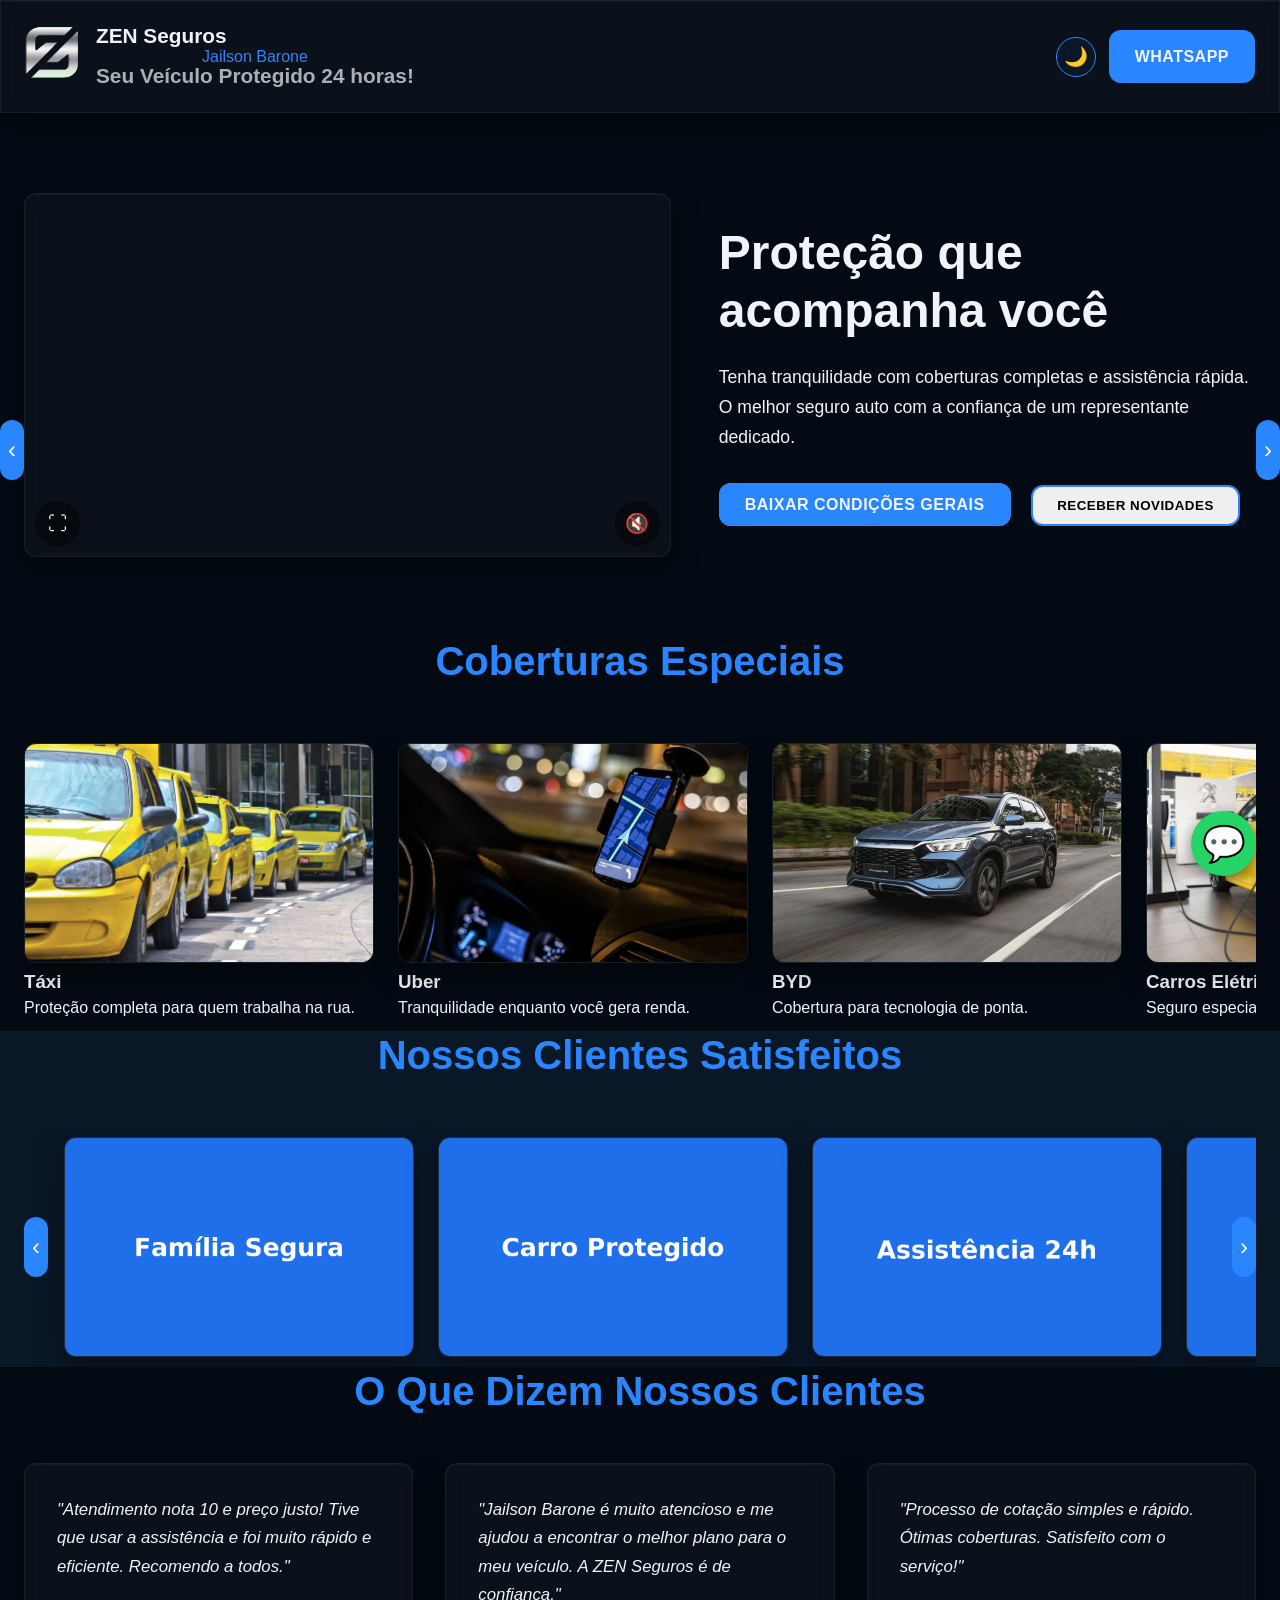
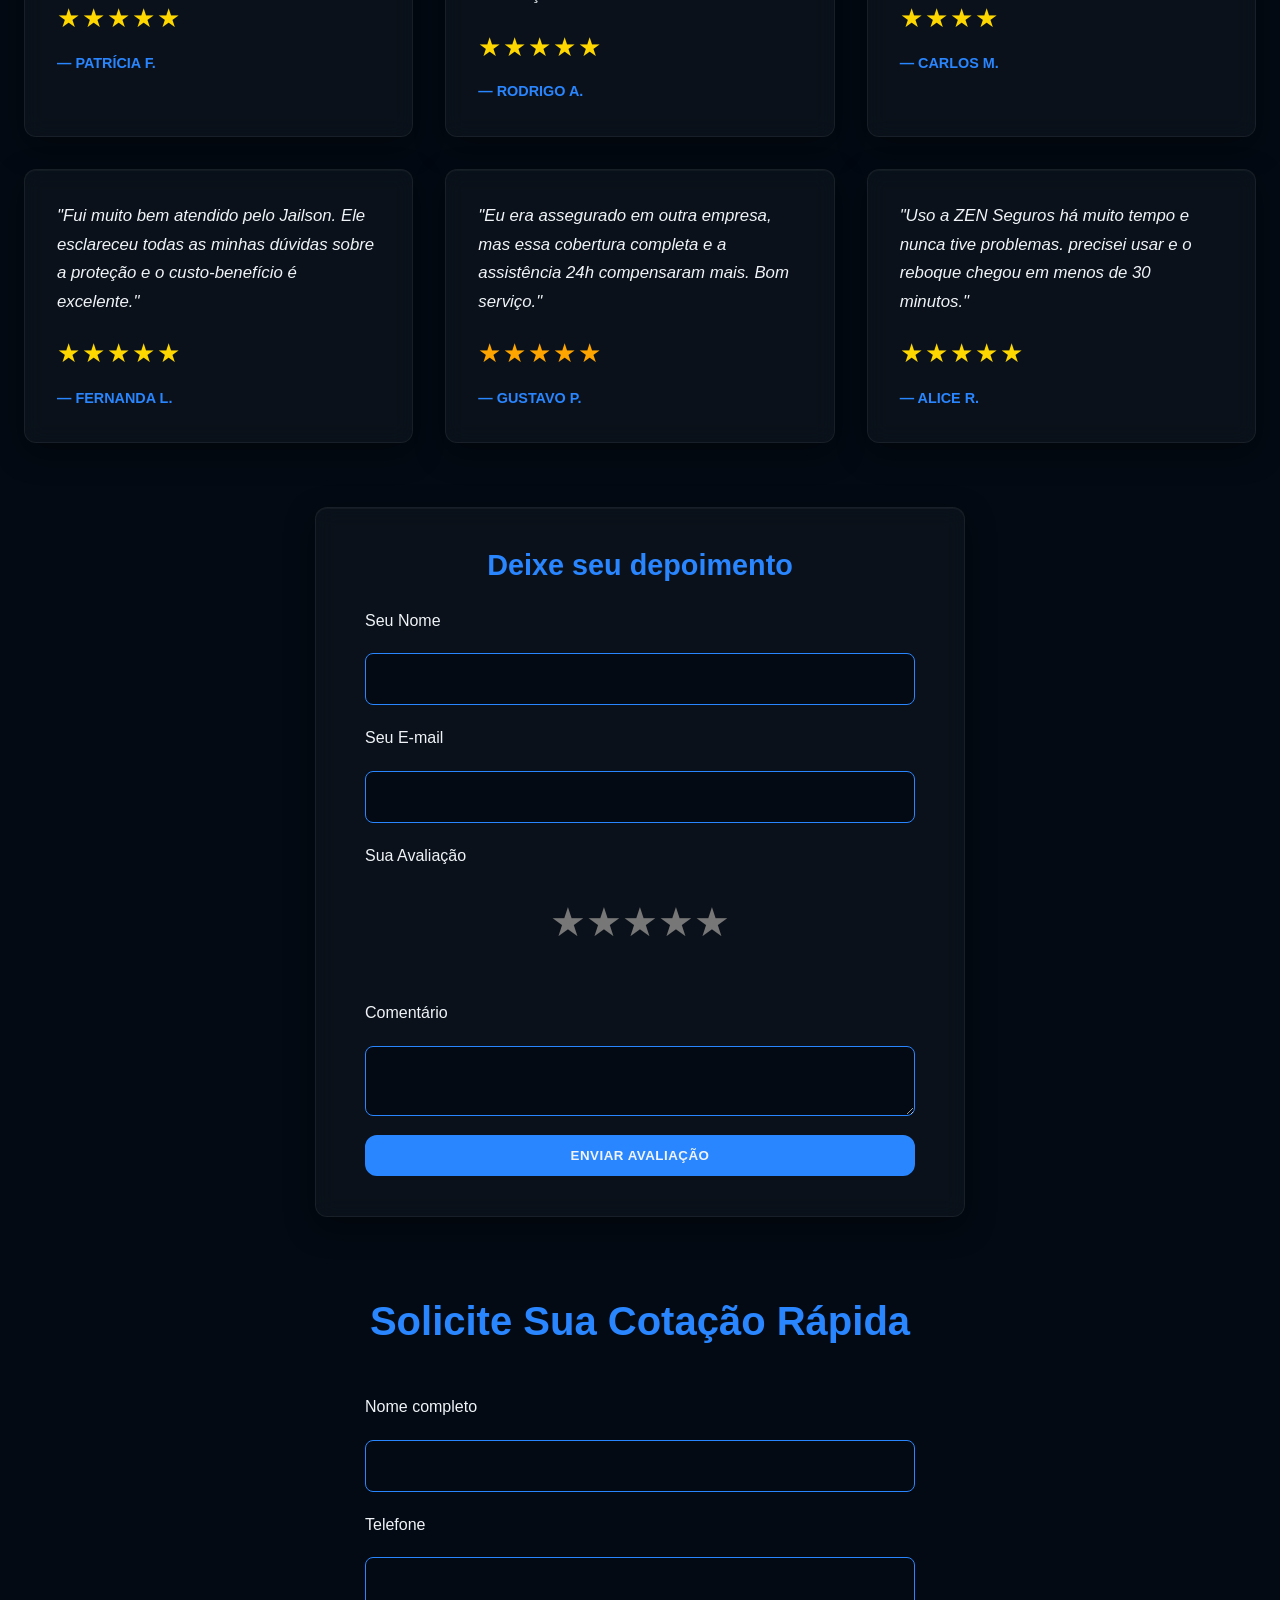
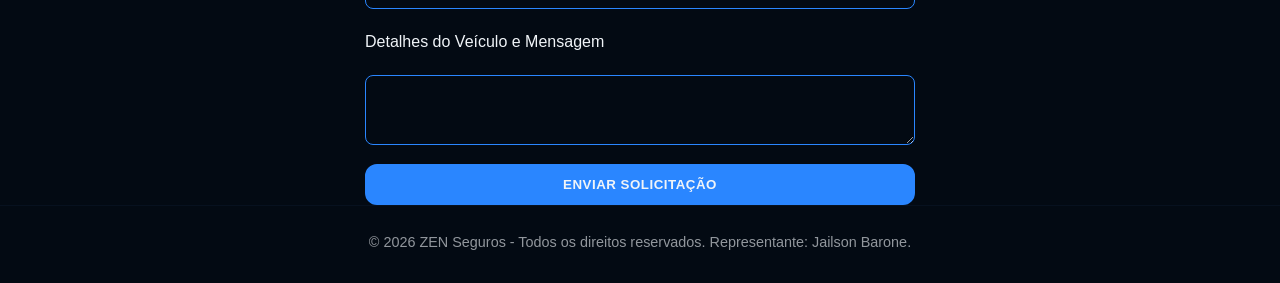
==== index.html @ e63e9a2f "Add files via upload" ====
<!DOCTYPE html>
<html lang="pt-BR" data-theme="dark">
<head>
    <meta charset="UTF-8" />
    <meta name="viewport" content="width=device-width, initial-scale=1.0" />
    <title>ZEN Seguros • Jailson Barone | Proteção Automotiva Total</title>
    <meta name="description" content="Seguro automotivo completo com assistência 24h. Solicite sua cotação com Jailson Barone, seu Representante Autorizado ZEN Seguros.">

    <meta property="og:title" content="ZEN Seguros - Proteção Automotiva Total">
    <meta property="og:description" content="Seguro auto com assistência 24h e cobertura completa. Cotação Rápida!">
    <meta property="og:image" content="img/logo.png">
    <meta property="og:type" content="website">

    <style>
        /* ====================================
           Variáveis e Reset 
        ==================================== */
        :root {
            --dark-bg: #030a13; 
            --dark-surface: #0a1727;
            --light-text: #f0f4f8; 
            --dark-text: #1a1a1a;
            --accent-1: #2a86ff; 
            --accent-2: #216be5;
            --shadow-color: rgba(0, 0, 0, 0.4);
            --radius: 12px; 
            --gap-size: 1.5rem; 
        }

        [data-theme="dark"] {
            --bg-color: var(--dark-bg);
            --surface-color: var(--dark-surface);
            --text-color: var(--light-text);
            --shadow: 0 8px 25px var(--shadow-color);
        }

        [data-theme="light"] {
            --bg-color: #f0f4f8;
            --surface-color: #ffffff;
            --text-color: var(--dark-text);
            --shadow: 0 8px 25px rgba(0, 0, 0, 0.1);
        }

        * {
            box-sizing: border-box;
            margin: 0;
            padding: 0;
        }

        body {
            font-family: 'Segoe UI', Tahoma, Geneva, Verdana, sans-serif;
            background-color: var(--bg-color);
            color: var(--text-color);
            transition: background-color 0.4s, color 0.4s;
            line-height: 1.7;
        }

        h1, h2, h3 {
            font-weight: 700;
            line-height: 1.2;
        }
        
        h2 {
            font-size: 2.5rem;
            margin-bottom: 3rem;
            text-align: center;
            color: var(--accent-1);
        }
        
        @media (max-width: 768px) {
            h2 { font-size: 2rem; margin-bottom: 2rem; }
        }

        .muted {
            opacity: 0.7;
            font-size: 0.9rem;
        }

        .wrap {
            max-width: 1280px;
            margin: 0 auto;
            padding: 0 var(--gap-size);
        }

        section {
            padding: 5rem 0;
        }

        .header {
            display: flex;
            justify-content: space-between;
            align-items: center;
            padding: var(--gap-size) var(--gap-size);
            border-bottom: 1px solid var(--dark-surface);
            background-color: var(--bg-color);
            position: sticky;
            top: 0;
            z-index: 100;
        }

        .brand {
            display: flex;
            align-items: center;
            gap: 1rem;
        }

        .logo img {
            height: 55px;
            width: auto;
        }

        .title p {
            font-size: 1.3rem;
            font-weight: 600;
            line-height: 1;
        }

        .title h2 {
            font-size: 1rem;
            margin: 0;
            color: var(--accent-1);
            font-weight: 500;
        }

        .header-actions {
            display: flex;
            align-items: center;
            gap: 0.8rem;
        }
        
        @media (max-width: 650px) {
            .header.is-stack {
                flex-direction: column;
                align-items: flex-start;
                gap: 10px;
                padding-bottom: 10px;
            }
            .header.is-stack .header-actions {
                width: 100%;
                justify-content: flex-end;
            }
        }

        .btn {
            padding: 0.7rem 1.5rem;
            border-radius: var(--radius);
            font-weight: 600;
            text-decoration: none;
            cursor: pointer;
            border: 2px solid var(--accent-1);
            transition: background-color 0.3s, color 0.3s, transform 0.2s;
            text-transform: uppercase;
            letter-spacing: 0.5px;
        }

        .btn-primary {
            background-color: var(--accent-1);
            color: var(--light-text);
            border-color: var(--accent-1);
        }

        .btn-primary:hover {
            background-color: var(--accent-2);
            border-color: var(--accent-2);
            transform: translateY(-2px);
        }
        
        .btn:hover:not(.btn-primary) {
            background-color: var(--surface-color);
            color: var(--accent-1);
        }

        .icon-btn {
            background: var(--surface-color);
            border: 1px solid var(--accent-1);
            border-radius: 50%;
            font-size: 1.2rem;
            cursor: pointer;
            width: 40px;
            height: 40px;
            display: flex;
            align-items: center;
            justify-content: center;
            transition: background-color 0.3s;
        }
        
        .icon-btn:hover {
            background-color: var(--accent-1);
            color: var(--light-text);
        }

        /* ====================================
           Hero Section (Vídeo) 
        ==================================== */
        .hero {
            display: flex;
            gap: 3rem;
            align-items: center;
            padding-top: 5rem;
            padding-bottom: 5rem;
        }

        .hero-video {
            flex: 1.2;
            aspect-ratio: 16 / 9;
            position: relative;
            background-color: #000;
            border-radius: var(--radius);
            overflow: hidden;
            box-shadow: var(--shadow);
            text-indent: -9999px; 
            font-size: 0;
            line-height: 0;
            color: transparent;
        }
        
        .hero-video > * {
            text-indent: 0;
            font-size: initial;
            line-height: initial;
            color: var(--text-color); 
        }

        .hero-video iframe {
            width: 100%;
            height: 100%;
            border: none;
            position: absolute;
            top: 0;
            left: 0;
            pointer-events: none; 
        }

        /* Fullscreen Helper */
        :fullscreen iframe, :-webkit-full-screen iframe {
            width: 100vw !important;
            height: 100vh !important;
        }

        #videoSoundToggle, #fullscreenToggle {
            position: absolute;
            bottom: 10px;
            width: 45px;
            height: 45px;
            background: rgba(0, 0, 0, 0.5);
            color: white;
            border: none;
            border-radius: 50%;
            font-size: 1.2rem;
            cursor: pointer;
            z-index: 30;
            display: none;
            align-items: center;
            justify-content: center;
            transition: background-color 0.3s;
            text-indent: 0;
            line-height: 1;
        }

        #videoSoundToggle { right: 10px; }
        #fullscreenToggle { left: 10px; }

        #videoSoundToggle:hover, #fullscreenToggle:hover {
            background: var(--accent-1);
        }

        .hero-text {
            flex: 1;
        }
        
        .hero-text h2 {
            text-align: left;
            font-size: 3rem;
            margin-bottom: 1.5rem;
            color: var(--light-text);
        }

        .hero-text p {
            margin-bottom: 2rem;
            font-size: 1.1rem;
        }

        .hero-text .btn {
            margin-right: 1rem;
        }

        @media (max-width: 992px) {
            .hero { flex-direction: column; text-align: center; }
            .hero-text h2 { text-align: center; font-size: 2.5rem; color: var(--accent-1); }
            .hero-video, .hero-text { flex: none; width: 100%; }
        }

        /* ====================================
           Carousel (Galeria)
        ==================================== */
        .carousel-section {
            background-color: var(--surface-color);
        }

        .carousel {
            position: relative;
            overflow-x: scroll;
            padding: 0 40px; 
            scroll-behavior: smooth;
            -webkit-overflow-scrolling: touch;
        }
        .carousel::-webkit-scrollbar { display: none; }
        .carousel { -ms-overflow-style: none; scrollbar-width: none; }

        .carousel-track {
            display: flex;
            gap: 1.5rem;
            padding: 10px 0;
        }

        .carousel-track img {
            width: 350px;
            height: 220px;
            object-fit: cover;
            border-radius: var(--radius);
            box-shadow: var(--shadow);
            flex-shrink: 0;
        }

        .carousel-btn {
            position: absolute;
            top: 50%;
            transform: translateY(-50%);
            background-color: var(--accent-1);
            color: white;
            border: none;
            padding: 1rem 0.5rem;
            cursor: pointer;
            z-index: 50;
            font-size: 1.5rem;
            border-radius: var(--radius);
            transition: background-color 0.3s;
        }

        .carousel-btn.prev { left: 0; }
        .carousel-btn.next { right: 0; }
        
        @media (max-width: 768px) {
            .carousel-track img { width: 280px; height: 180px; }
            .carousel { padding: 0 10px; }
            .carousel-btn { display: none; }
        }

        /* ====================================
           Reviews Section 
        ==================================== */
        .reviews-section {
            padding-bottom: 5rem;
        }

        .reviews {
            display: grid;
            grid-template-columns: repeat(auto-fit, minmax(320px, 1fr));
            gap: 2rem;
            margin-bottom: 4rem;
        }
        
        @media (max-width: 768px) {
            .reviews { grid-template-columns: 1fr; }
        }

        .review {
            background-color: var(--surface-color);
            padding: 2rem;
            border-radius: var(--radius);
            box-shadow: var(--shadow);
            opacity: 0;
            transform: translateY(30px);
            transition: opacity 0.7s ease, transform 0.7s ease;
            border-left: 5px solid var(--accent-1);
        }
        
        .review.visible {
             opacity: 1;
             transform: translateY(0);
        }

        .review p {
            font-style: italic;
            margin-bottom: 1rem;
            font-size: 1.05rem;
        }

        .stars {
            font-size: 1.6rem;
            color: #ccc;
            letter-spacing: 2px;
            display: inline-block;
        }
        
        .stars[data-rating="5"] { color: gold; }
        .stars[data-rating="4"] { color: gold; }
        .stars[data-rating="3"] { color: orange; }

        .author {
            display: block;
            margin-top: 10px;
            font-weight: 600;
            color: var(--accent-1);
            text-transform: uppercase;
            font-size: 0.9rem;
        }

        .add-review-container {
            max-width: 650px;
            margin: 0 auto;
            background-color: var(--surface-color);
            padding: 2.5rem;
            border-radius: var(--radius);
            box-shadow: var(--shadow);
        }
        
        .add-review-container h3 {
            text-align: center;
            margin-bottom: 1.5rem;
            color: var(--accent-1);
            font-size: 1.8rem;
        }

        .star-rating {
            display: flex;
            flex-direction: row-reverse;
            justify-content: center;
            margin-bottom: 1.5rem;
        }
        
        .star-rating input { display: none; }
        
        .star-rating label {
            font-size: 2.5rem;
            color: #777;
            cursor: pointer;
            transition: color 0.3s, transform 0.2s;
        }
        
        .star-rating label:hover,
        .star-rating label:hover ~ label,
        .star-rating input:checked ~ label {
            color: gold;
            transform: scale(1.1);
        }

        /* ====================================
           Forms e Contato 
        ==================================== */
        .contact-form {
            display: flex;
            flex-direction: column;
            gap: 1.2rem;
            max-width: 550px;
            margin: 0 auto;
        }

        .contact-form input,
        .contact-form textarea {
            padding: 15px;
            border: 1px solid var(--accent-1);
            border-radius: 8px;
            background-color: var(--bg-color);
            color: var(--text-color);
            font-size: 1.05rem;
        }

        /* ====================================
           Modal (Cadastro)
        ==================================== */
        .modal {
            position: fixed;
            top: 0;
            left: 0;
            width: 100%;
            height: 100%; 
            background-color: rgba(0, 0, 0, 0.9);
            display: flex;
            justify-content: center;
            align-items: center;
            z-index: 1000;
            opacity: 0;
            visibility: hidden;
            transition: opacity 0.4s ease, visibility 0.4s;
            overflow-y: auto; 
            padding: 20px 0;
        }

        .modal.is-open {
            opacity: 1;
            visibility: visible;
        }

        .modal-content {
            background-color: var(--surface-color);
            padding: 3rem;
            border-radius: var(--radius);
            max-width: 500px;
            width: 90%;
            box-shadow: var(--shadow);
            transform: scale(0.95);
            max-height: calc(100vh - 40px); 
            overflow-y: auto;
        }

        .fab-whats {
            position: fixed;
            bottom: 1.5rem;
            right: 1.5rem;
            background-color: #25d366;
            color: white;
            width: 65px;
            height: 65px;
            border-radius: 50%;
            display: flex;
            align-items: center;
            justify-content: center;
            font-size: 2.2rem;
            text-decoration: none;
            box-shadow: 0 4px 15px rgba(0, 0, 0, 0.5);
            z-index: 90;
            transition: transform 0.3s;
        }

        .footer {
            text-align: center;
            padding: 1.5rem var(--gap-size);
            border-top: 1px solid var(--dark-surface);
            font-size: 0.9rem;
            opacity: 0.6;
        }

        /* ===============================
           EFEITOS VISUAIS
        ================================ */
        .header, .review, .add-review-container, .modal-content, .carousel-track img, .hero-video {
            background: rgba(255, 255, 255, 0.03);
            backdrop-filter: blur(10px);
            -webkit-backdrop-filter: blur(10px);
            border: 1px solid rgba(255, 255, 255, 0.06);
            box-shadow: 0 10px 30px rgba(0,0,0,0.35), inset 0 1px 0 rgba(255,255,255,0.04);
        }

        /* MODAL IMAGEM FULLSCREEN */
        .image-modal {
            display: none;
            position: fixed;
            z-index: 2000;
            inset: 0;
            background: rgba(0,0,0,0.95);
            justify-content: center;
            align-items: center;
        }
        .image-modal.open { display: flex; }
        .image-modal-content { max-width: 95vw; max-height: 95vh; object-fit: contain; border-radius: 12px; }
        .image-modal-close { position: absolute; top: 20px; right: 30px; font-size: 40px; color: white; cursor: pointer; }
    </style>
</head>

<body id="top">

<header class="header wrap" role="banner">
    <div class="brand">
        <a href="#top" class="logo" aria-label="ZEN Seguros - Voltar ao início">
            <img src="./img/logo.png" alt="Logo ZEN Seguros">
        </a>
        <div class="title">
            <p class="main-title">ZEN Seguros</p>
            <h2>Jailson Barone</h2>
            <p class="muted">Seu Veículo Protegido 24 horas!</p>
        </div>
    </div>
    <div class="header-actions">
        <button id="themeToggle" class="icon-btn" aria-label="Alternar tema claro/escuro">🌙</button>
        <a id="whatsappTop" class="btn btn-primary" href="https://wa.me/5521997882718?text=Olá, quero uma cotação!" target="_blank">WhatsApp</a>
    </div>
</header>

<section class="hero wrap reveal">
    <div class="hero-video" id="ytLazy"></div>
    <div class="hero-text">
        <h2>Proteção que acompanha você</h2>
        <p>Tenha tranquilidade com coberturas completas e assistência rápida. O melhor seguro auto com a confiança de um representante dedicado.</p>
        <a href="https://drive.google.com/file/d/1C_IjKY_Y2qe64_rMFT16UvTMApRDrvaP/view?usp=drive_link" target="_blank" class="btn btn-primary">Baixar Condições Gerais</a>
        <button id="openRegisterModal" class="btn">Receber Novidades</button>
    </div>
</section>

<section class="wrap">
        <h2 class="reveal">Coberturas Especiais</h2>
        <div class="carousel-container reveal">
            <button class="carousel-btn prev" aria-label="Anterior">‹</button>
            <div class="carousel">
                <div class="carousel-track">
                    <div class="cover-card">
                        <img src="img/cobertura-taxi.png" alt="Táxi">
                        <div class="cover-overlay">
                            <h3>Táxi</h3>
                            <p>Proteção completa para quem trabalha na rua.</p>
                        </div>
                    </div>
                    <div class="cover-card">
                        <img src="img/cobertura-uber.png" alt="Uber">
                        <div class="cover-overlay">
                            <h3>Uber</h3>
                            <p>Tranquilidade enquanto você gera renda.</p>
                        </div>
                    </div>
                    <div class="cover-card">
                        <img src="img/cobertura-byd.png" alt="BYD">
                        <div class="cover-overlay">
                            <h3>BYD</h3>
                            <p>Cobertura para tecnologia de ponta.</p>
                        </div>
                    </div>
                    <div class="cover-card">
                        <img src="img/cobertura-eletrico.png" alt="Elétricos">
                        <div class="cover-overlay">
                            <h3>Carros Elétricos</h3>
                            <p>Seguro especializado para o futuro.</p>
                        </div>
                    </div>
                    <div class="cover-card">
                        <img src="img/cobertura-moto.png" alt="Motos">
                        <div class="cover-overlay">
                            <h3>Motocicletas</h3>
                            <p>Seguro especializado para motos.</p>
                        </div>
                    </div>
                </div>
            </div>
            <button class="carousel-btn next" aria-label="Próximo">›</button>
        </div>
    </section>

<section class="carousel-section wrap reveal">
    <h2>Nossos Clientes Satisfeitos</h2>
    <div class="carousel" role="region" aria-label="Galeria de Veículos Segurados">
        <button class="carousel-btn prev" aria-label="Slide anterior">‹</button>
        <div class="carousel-track">
            <img src="img/gal1.jpg" alt="Carro segurado 1">
            <img src="img/gal2.jpg" alt="Carro segurado 2">
            <img src="img/gal3.jpg" alt="Carro segurado 3">
            <img src="img/gal1.jpg" alt="Carro segurado 4">
            <img src="img/gal2.jpg" alt="Carro segurado 5">
            <img src="img/gal3.jpg" alt="Carro segurado 6">
        </div>
        <button class="carousel-btn next" aria-label="Próximo slide">›</button>
    </div>
</section>

<section class="reviews-section wrap reveal">
    <h2>O Que Dizem Nossos Clientes</h2>
    
    <div id="reviewsContainer" class="reviews">
        <div class="review visible">
            <p>"Atendimento nota 10 e preço justo! Tive que usar a assistência e foi muito rápido e eficiente. Recomendo a todos."</p>
            <div class="stars" data-rating="5">★★★★★</div>
            <span class="author">— Patrícia F.</span>
        </div>
        <div class="review visible">
            <p>"Jailson Barone é muito atencioso e me ajudou a encontrar o melhor plano para o meu veículo. A ZEN Seguros é de confiança."</p>
            <div class="stars" data-rating="5">★★★★★</div>
            <span class="author">— Rodrigo A.</span>
        </div>
        <div class="review visible">
            <p>"Processo de cotação simples e rápido. Ótimas coberturas. Satisfeito com o serviço!"</p>
            <div class="stars" data-rating="4">★★★★</div>
            <span class="author">— Carlos M.</span>
        </div>
        <div class="review visible">
            <p>"Fui muito bem atendido pelo Jailson. Ele esclareceu todas as minhas dúvidas sobre a proteção e o custo-benefício é excelente."</p>
            <div class="stars" data-rating="5">★★★★★</div>
            <span class="author">— Fernanda L.</span>
        </div>
        <div class="review visible">
            <p>"Eu era assegurado em outra empresa, mas essa cobertura completa e a assistência 24h compensaram mais. Bom serviço."</p>
            <div class="stars" data-rating="3">★★★★★</div>
            <span class="author">— Gustavo P.</span>
        </div>
        <div class="review visible">
            <p>"Uso a ZEN Seguros há muito tempo e nunca tive problemas. precisei usar e o reboque chegou em menos de 30 minutos."</p>
            <div class="stars" data-rating="5">★★★★★</div>
            <span class="author">— Alice R.</span>
        </div>
    </div>
    
    <div class="add-review-container reveal">

        <h3>Deixe seu depoimento</h3>
        <form id="addReviewForm" class="contact-form">
            <input type="hidden" id="scriptIdReview" value="https://script.google.com/macros/s/AKfycbw2YtU6gP89HpcZo_rSJnZ42TbkEAOGmQk1ArQZ9jfEIaxPO_OiiE9NMdGNeGoDUvGe/exec">
            <label for="rName">Seu Nome</label>
            <input id="rName" type="text" required>
            <label for="rEmailReview">Seu E-mail</label>
            <input id="rEmailReview" type="email" required>
            <label>Sua Avaliação</label>
            <div class="star-rating">
                <input type="radio" id="star5" name="rating" value="5" required><label for="star5">★</label>
                <input type="radio" id="star4" name="rating" value="4"><label for="star4">★</label>
                <input type="radio" id="star3" name="rating" value="3"><label for="star3">★</label>
                <input type="radio" id="star2" name="rating" value="2"><label for="star2">★</label>
                <input type="radio" id="star1" name="rating" value="1"><label for="star1">★</label>
            </div>
            <label for="rComment">Comentário</label>
            <textarea id="rComment" required></textarea>
            <button type="submit" class="btn btn-primary">Enviar Avaliação</button>
        </form>
    </div>
</section>

<section class="contact-section wrap reveal">
    <h2>Solicite Sua Cotação Rápida</h2>
    <form id="contactForm" class="contact-form">
        <input type="hidden" id="scriptId" value="https://script.google.com/macros/s/AKfycbw2YtU6gP89HpcZo_rSJnZ42TbkEAOGmQk1ArQZ9jfEIaxPO_OiiE9NMdGNeGoDUvGe/exec">
        <label for="cName">Nome completo</label>
        <input id="cName" required>
        <label for="cPhone">Telefone</label>
        <input id="cPhone" type="tel" required>
        <label for="cMsg">Detalhes do Veículo e Mensagem</label>
        <textarea id="cMsg" required></textarea>
        <button class="btn btn-primary">Enviar Solicitação</button>
    </form>
</section>

<a href="https://wa.me/5521997882718?text=Olá, quero uma cotação!" target="_blank" class="fab-whats">💬</a>

<footer class="footer wrap reveal">
    <p>© 2026 ZEN Seguros - Todos os direitos reservados. Representante: Jailson Barone.</p>
</footer>

<div id="registerModal" class="modal">
    <div class="modal-content">
        <h3>Receba Ofertas Exclusivas!</h3>
        <form id="registerForm" class="contact-form">
            <label for="rFName">Nome</label>
            <input id="rFName" required>
            <label for="rEmail">E-mail</label>
            <input id="rEmail" type="email" required>
            <button class="btn btn-primary">Cadastrar</button>
        </form>
    </div>
</div>

<div id="imageModal" class="image-modal">
    <span class="image-modal-close">&times;</span>
    <img class="image-modal-content" id="imageModalImg">
</div>

<script src="script.js" defer></script>
</body>
</html>
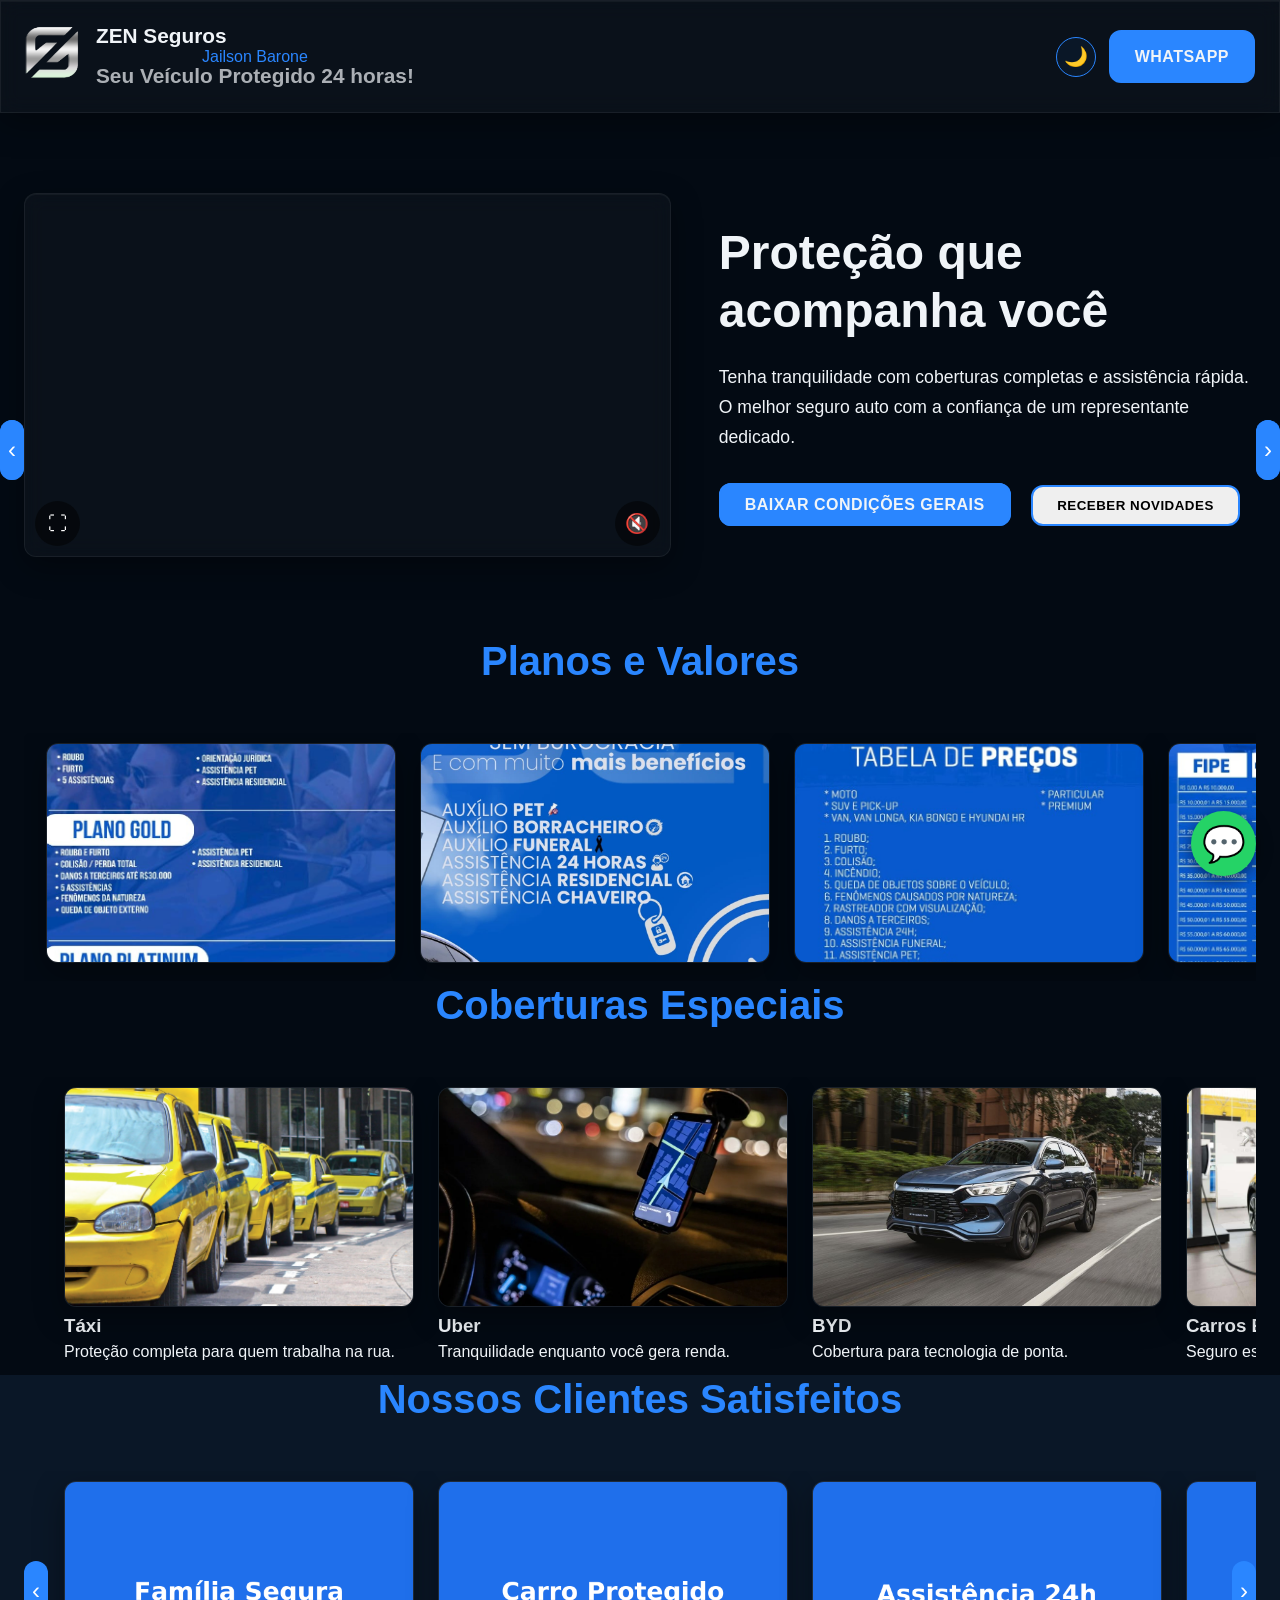
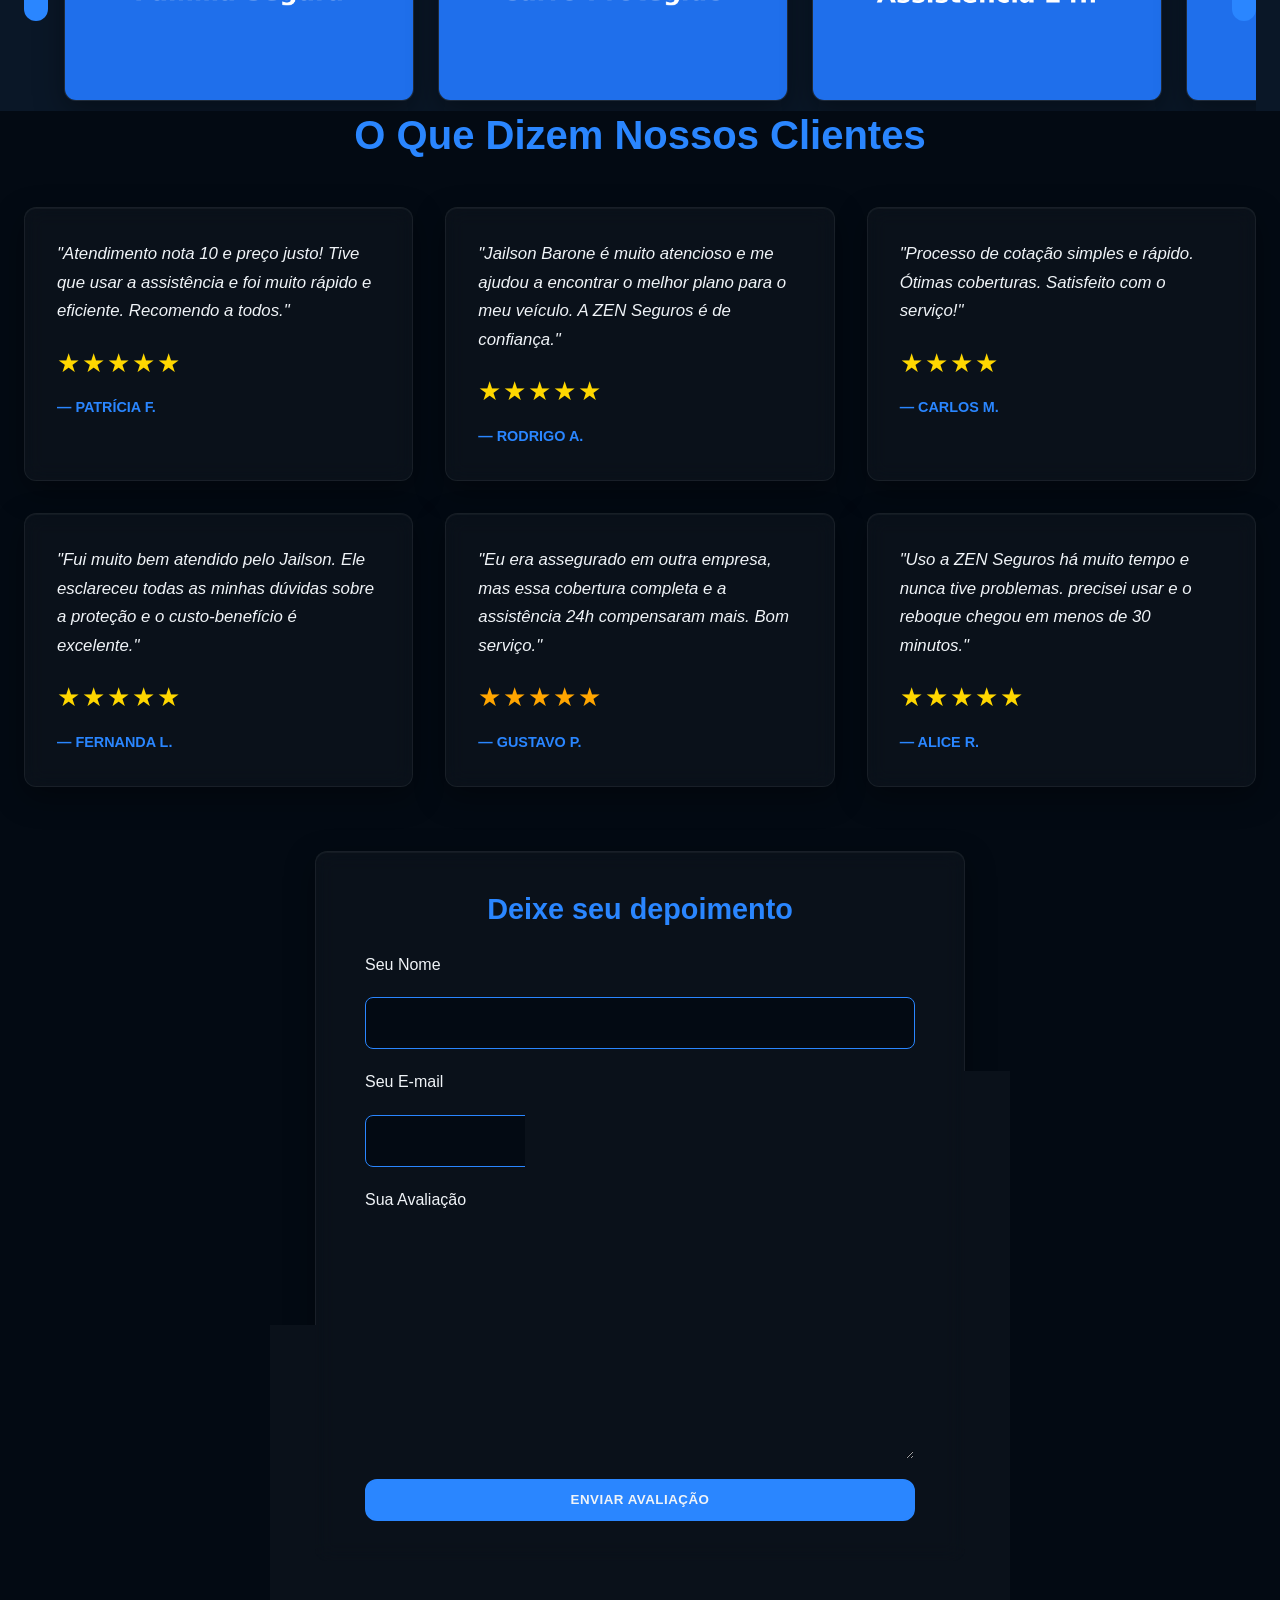
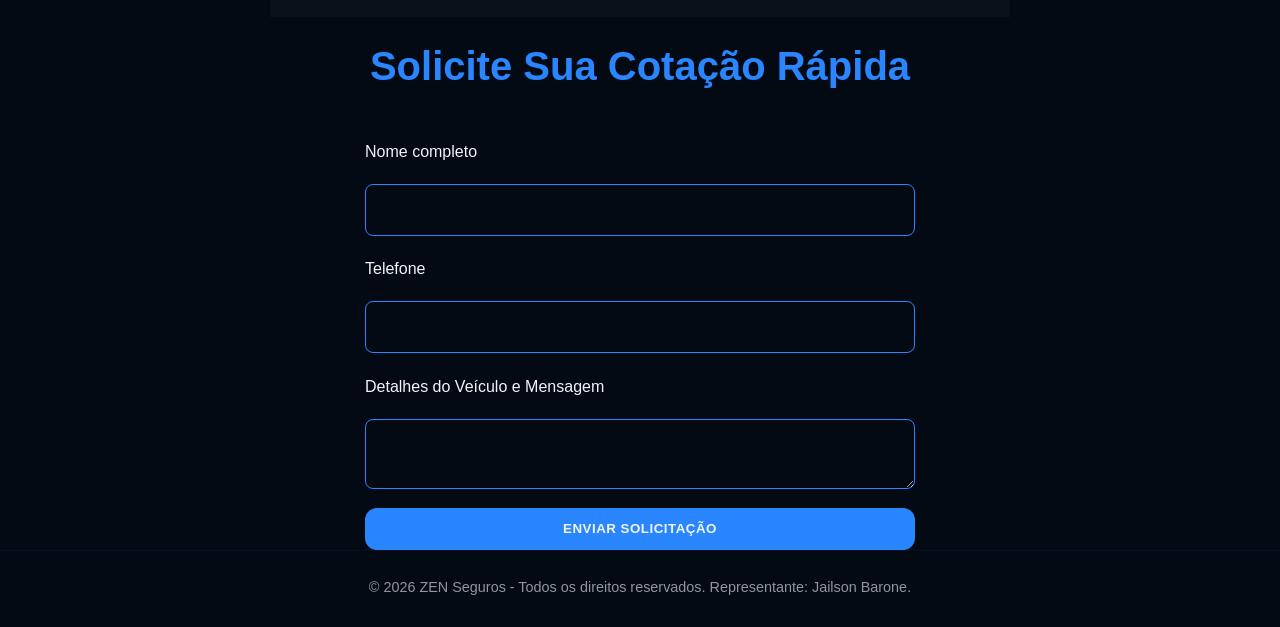
==== commit da4eb951: "Add files via upload" ====
--- a/index.html
+++ b/index.html
@@ -586,6 +586,58 @@
         <button id="openRegisterModal" class="btn">Receber Novidades</button>
     </div>
 </section>
+
+<section class="wrap">
+        <h2 class="reveal">Planos e Valores</h2>
+        <div class="carousel-container reveal">
+            <button class="carousel-btn prev" aria-label="Anterior">‹</button>
+            <div class="carousel">
+                <div class="carousel-track">
+                    <div class="cover-card">
+                        <img src="img/aa.jpeg" alt="aa">
+                        <div class="cover-overlay">                           
+                            </div>
+                    </div>
+                    <div class="cover-card">
+                        <img src="img/ab.jpeg" alt="ab">
+                        <div class="cover-overlay">                            
+                        </div>
+                    </div>
+                    <div class="cover-card">
+                        <img src="img/a.jpeg" alt="a">
+                        <div class="cover-overlay">                            
+                        </div>
+                    </div>
+                    <div class="cover-card">
+                        <img src="img/b.jpeg" alt="b">
+                        <div class="cover-overlay">                            
+                        </div>
+                    </div>
+                    <div class="cover-card">
+                        <img src="img/c.jpeg" alt="c">
+                        <div class="cover-overlay">            
+                        </div>
+                         </div>
+                        <div class="cover-card">
+                        <img src="img/d.jpeg" alt="d">
+                        <div class="cover-overlay">            
+                        </div>
+                         </div>
+                        <div class="cover-card">
+                        <img src="img/e.jpeg" alt="e">
+                        <div class="cover-overlay">            
+                        </div>
+                         </div>
+                        <div class="cover-card">
+                        <img src="img/f.jpeg" alt="f">
+                        <div class="cover-overlay">            
+                        </div>
+                    </div>
+                </div>
+            </div>
+            <button class="carousel-btn next" aria-label="Próximo">›</button>
+        </div>
+    </section>
 
 <section class="wrap">
         <h2 class="reveal">Coberturas Especiais</h2>
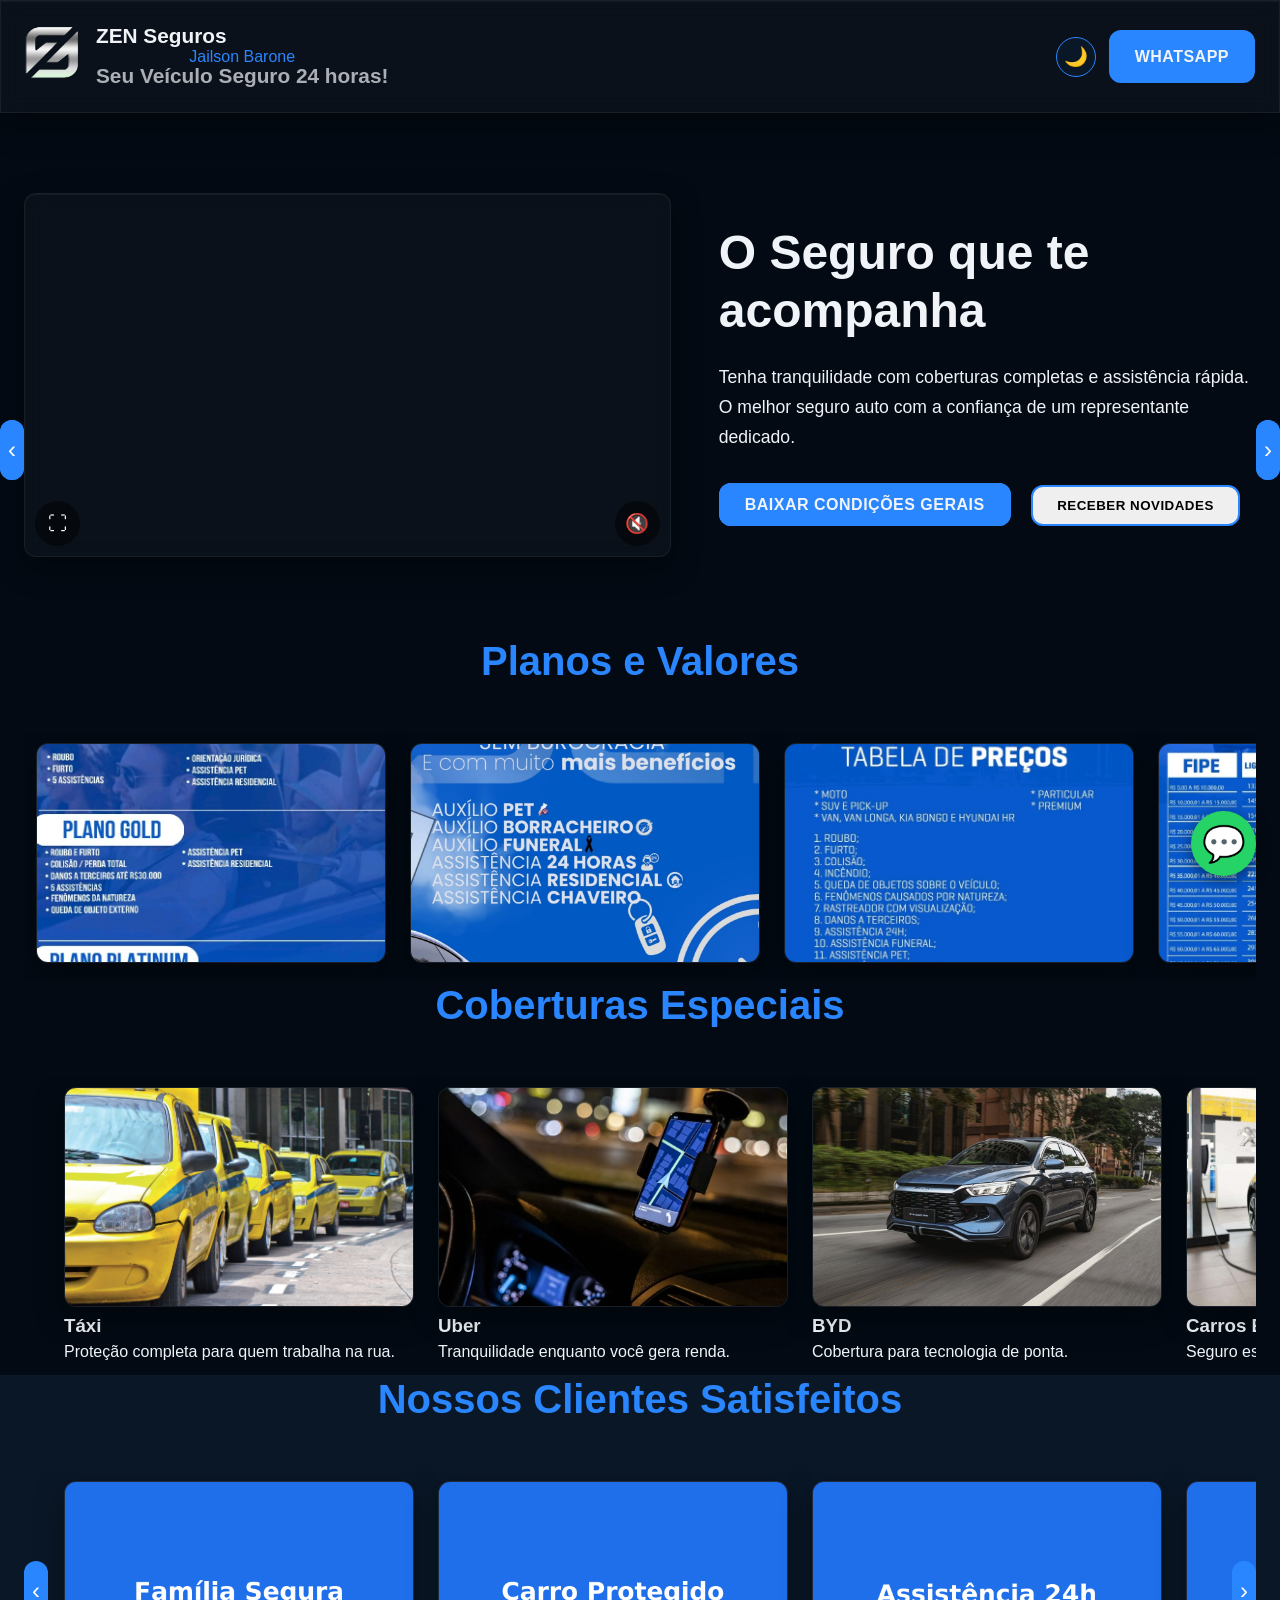
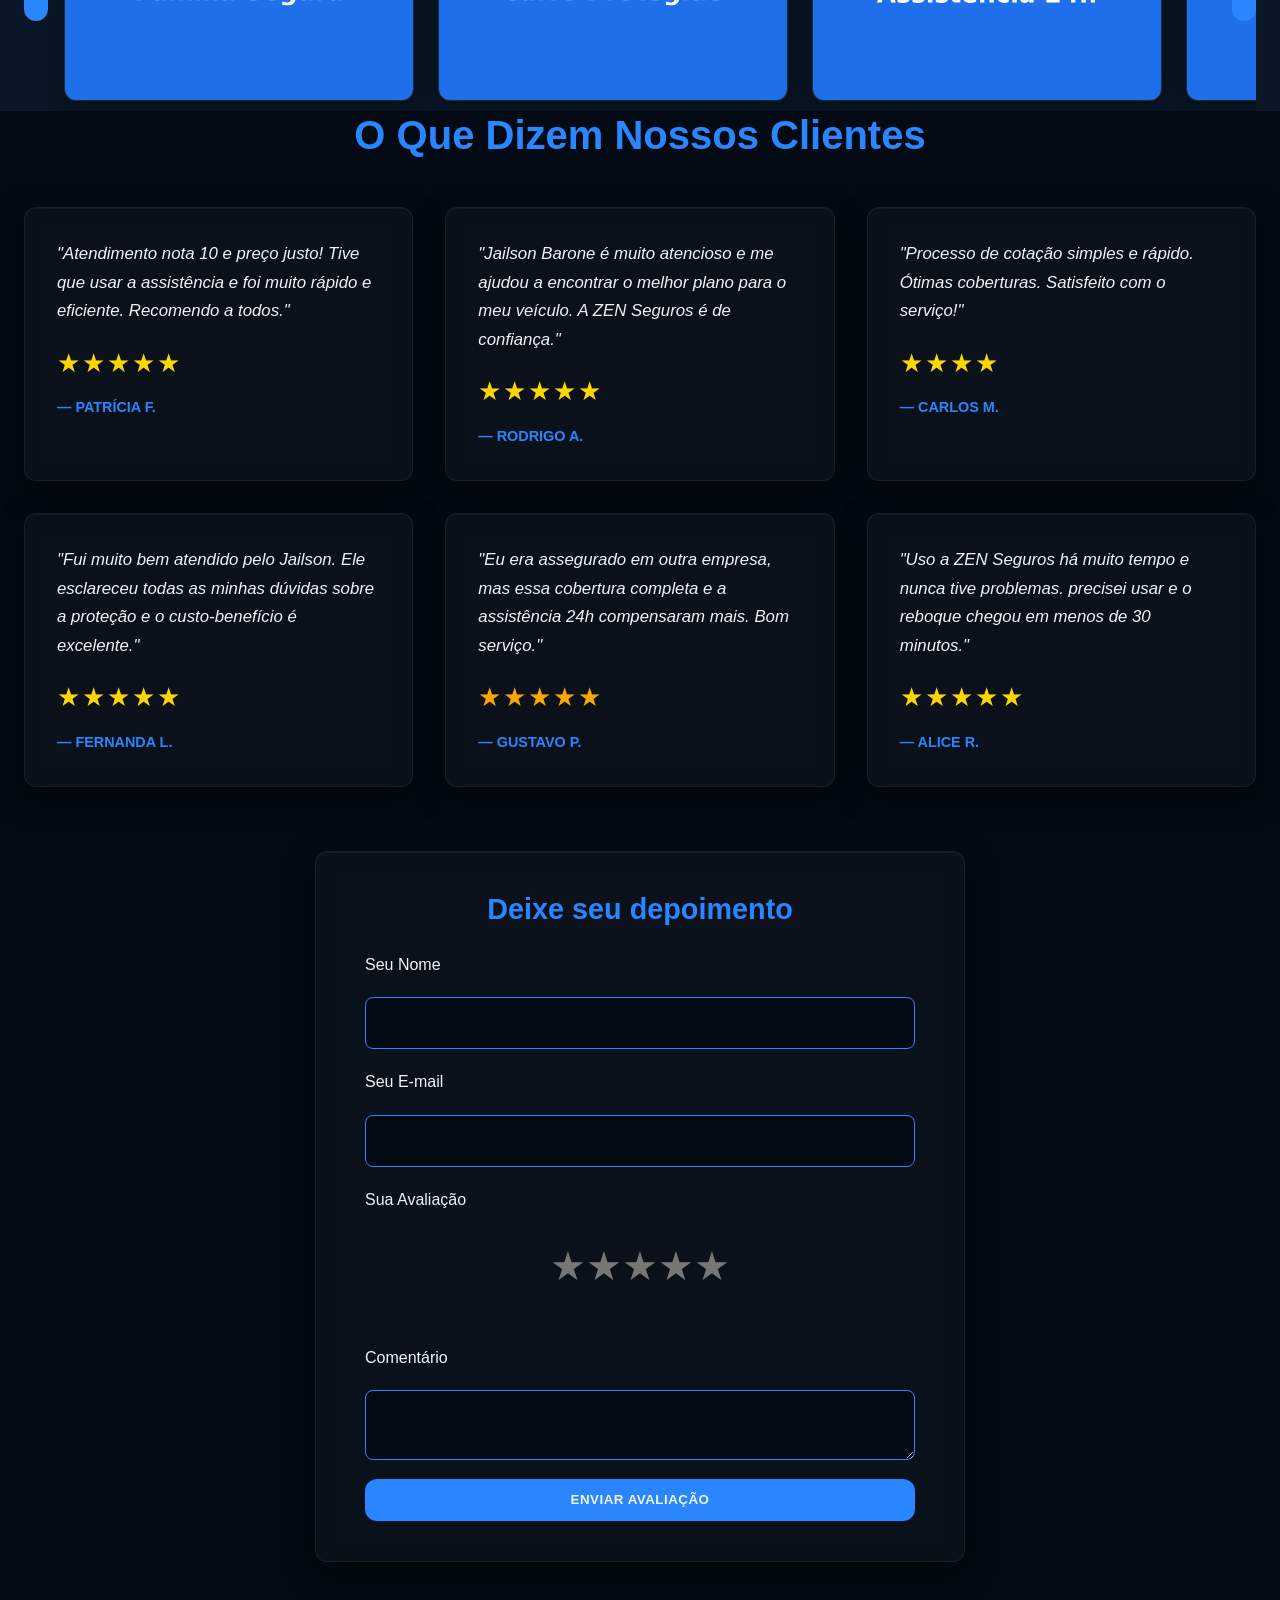
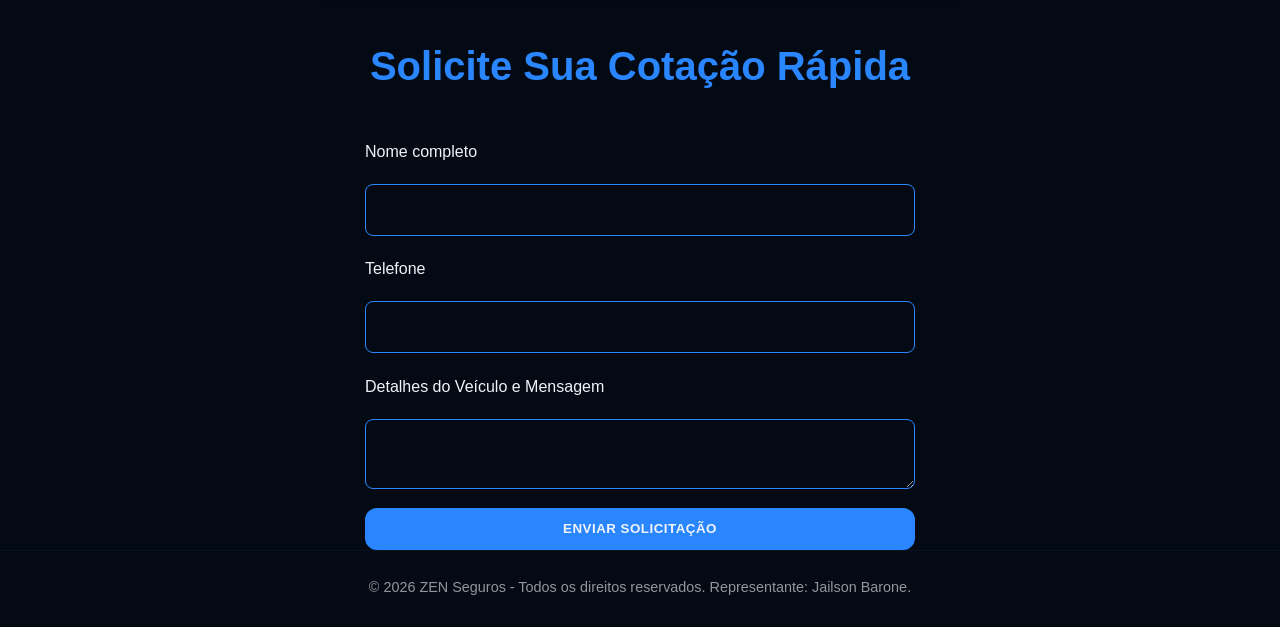
==== commit 2c02bc37: "Update index.html" ====
--- a/index.html
+++ b/index.html
@@ -568,7 +568,7 @@
         <div class="title">
             <p class="main-title">ZEN Seguros</p>
             <h2>Jailson Barone</h2>
-            <p class="muted">Seu Veículo Protegido 24 horas!</p>
+            <p class="muted">Seu Veículo Seguro 24 horas!</p>
         </div>
     </div>
     <div class="header-actions">
@@ -580,7 +580,7 @@
 <section class="hero wrap reveal">
     <div class="hero-video" id="ytLazy"></div>
     <div class="hero-text">
-        <h2>Proteção que acompanha você</h2>
+        <h2>O Seguro que te acompanha</h2>
         <p>Tenha tranquilidade com coberturas completas e assistência rápida. O melhor seguro auto com a confiança de um representante dedicado.</p>
         <a href="https://drive.google.com/file/d/1C_IjKY_Y2qe64_rMFT16UvTMApRDrvaP/view?usp=drive_link" target="_blank" class="btn btn-primary">Baixar Condições Gerais</a>
         <button id="openRegisterModal" class="btn">Receber Novidades</button>
@@ -802,4 +802,4 @@
 
 <script src="script.js" defer></script>
 </body>
-</html>+</html>
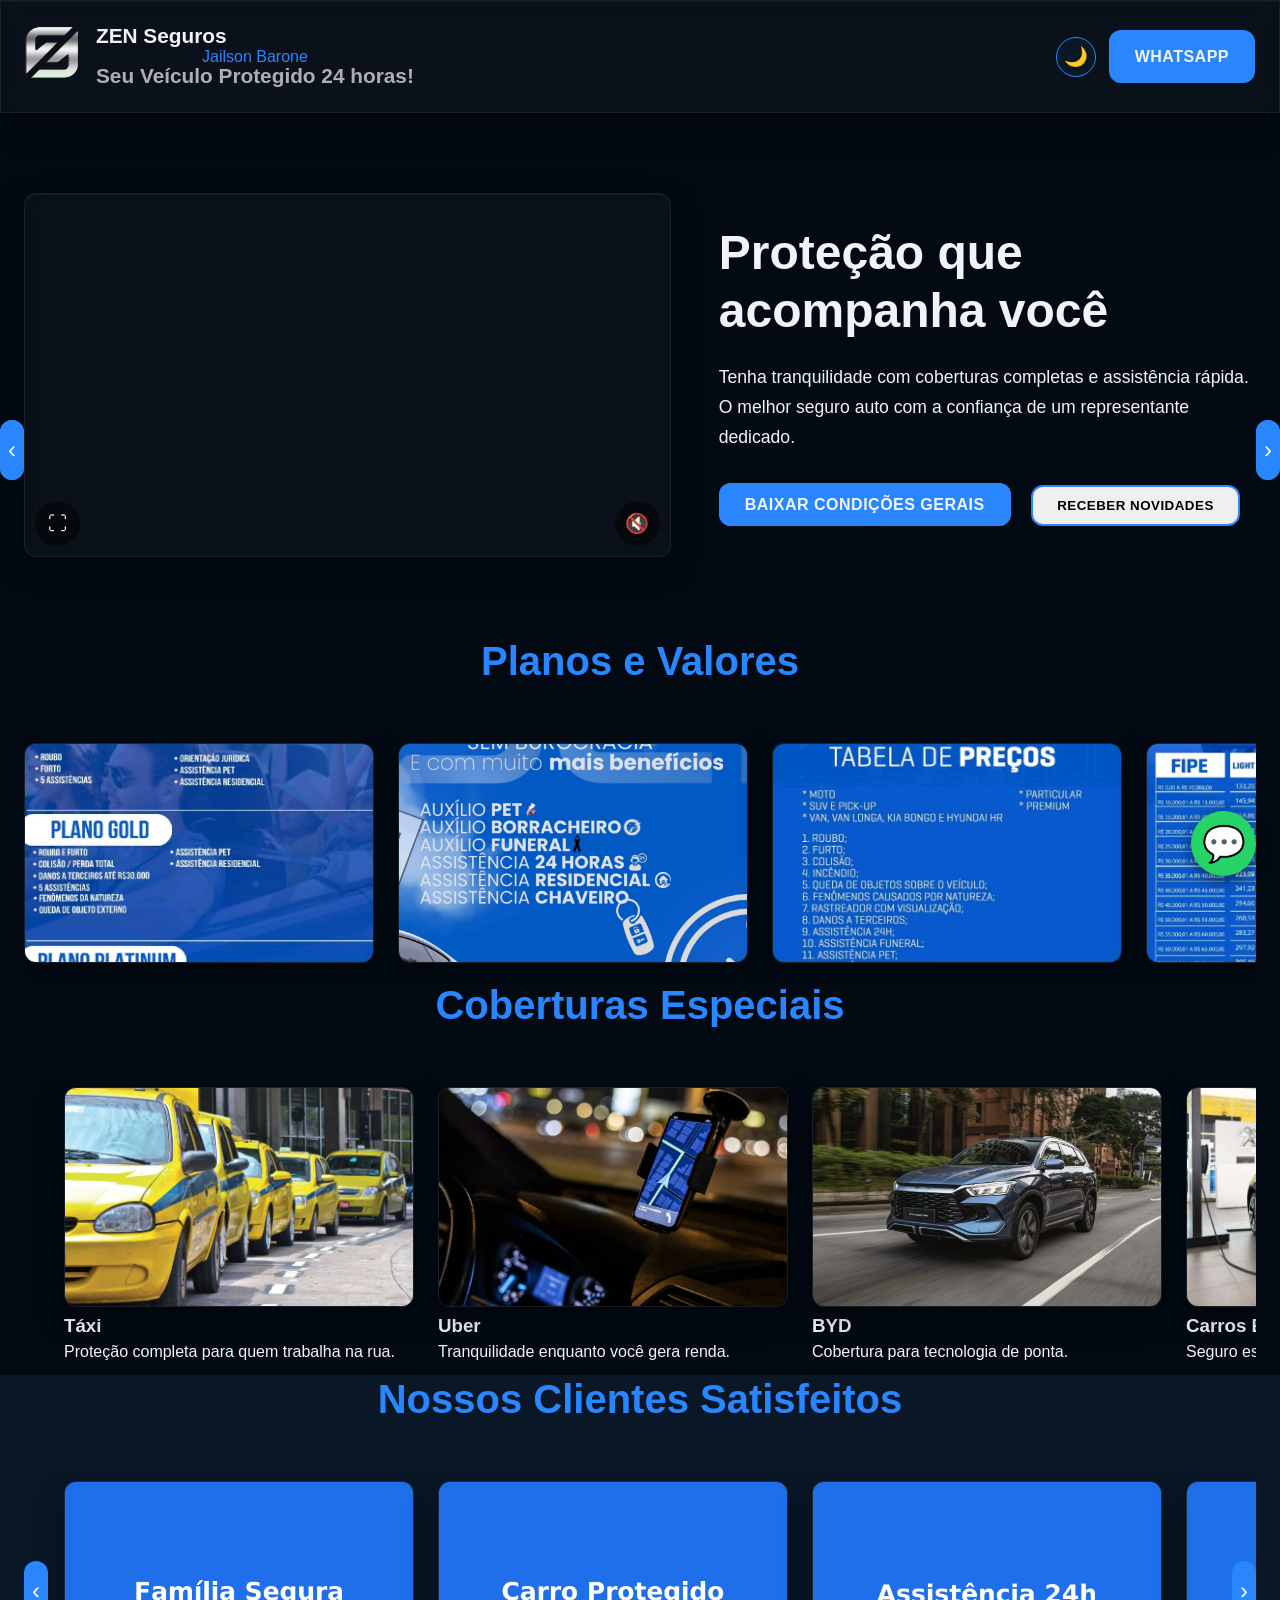
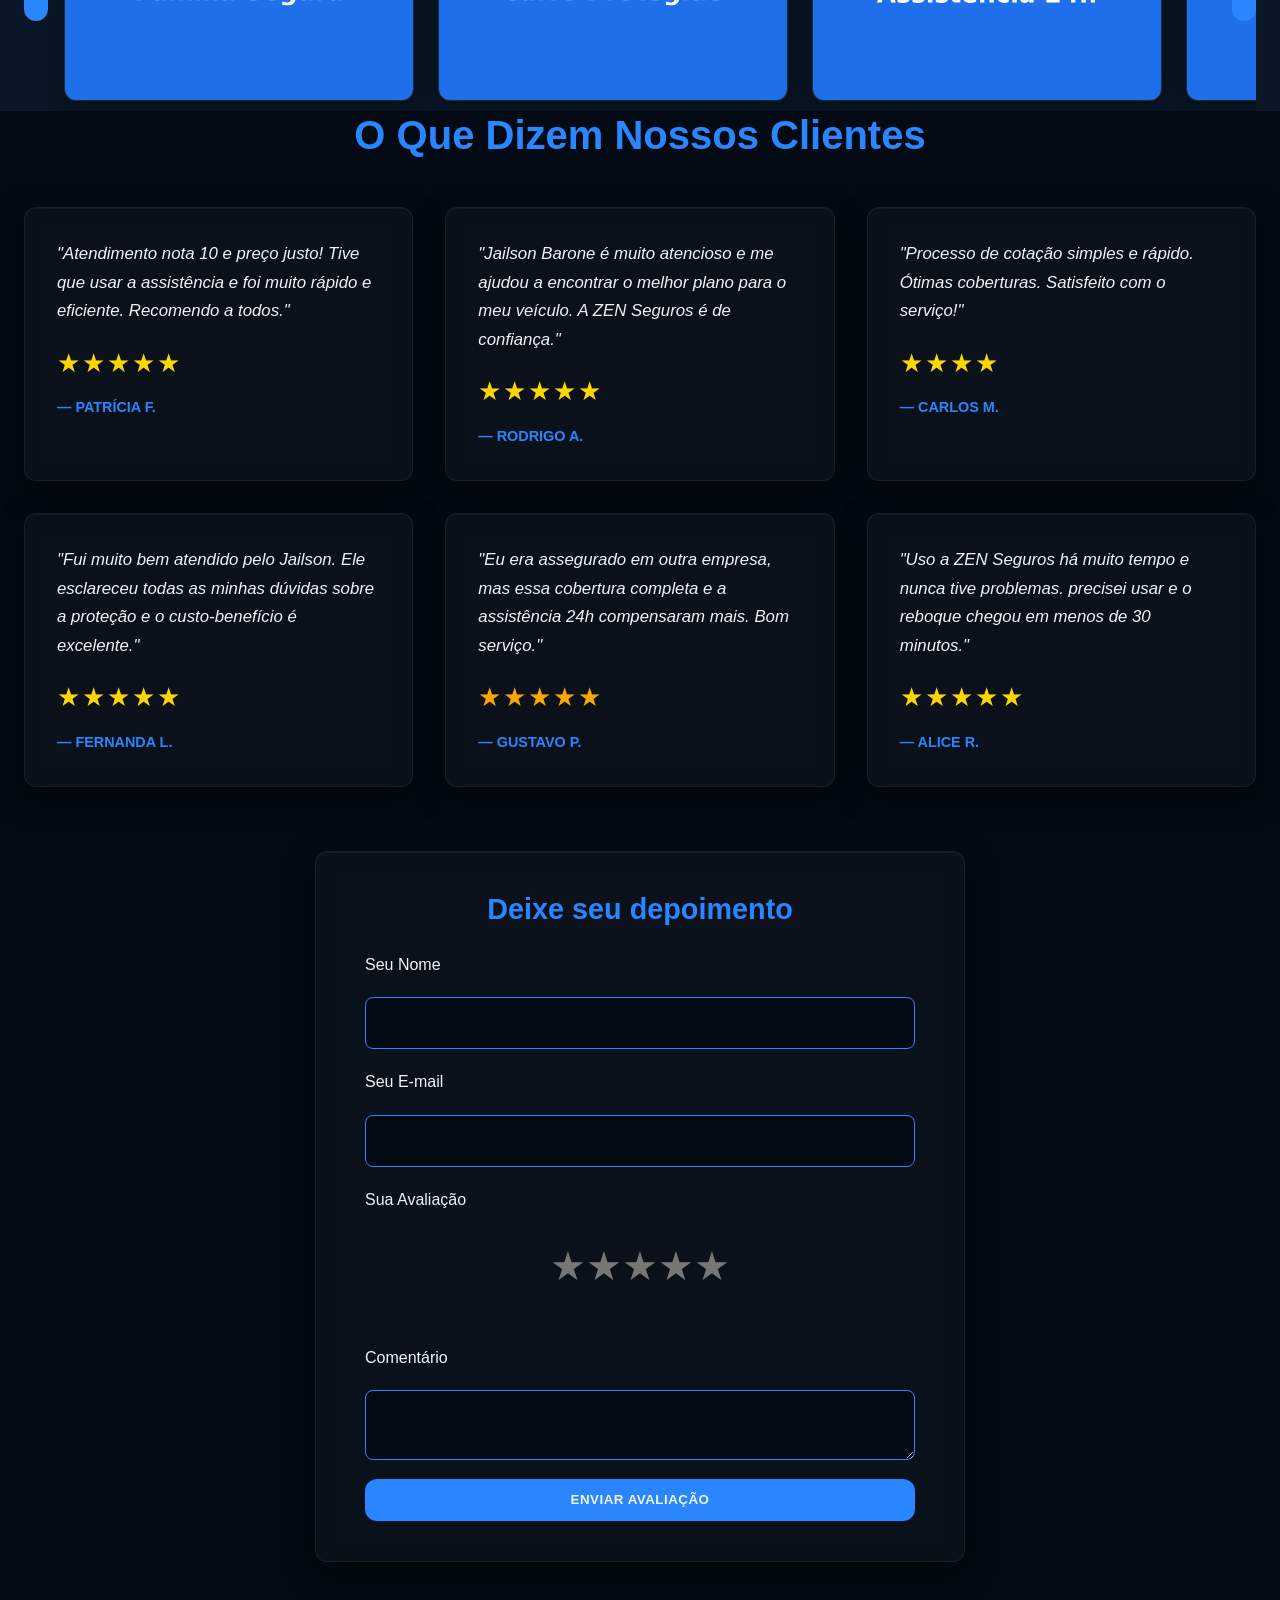
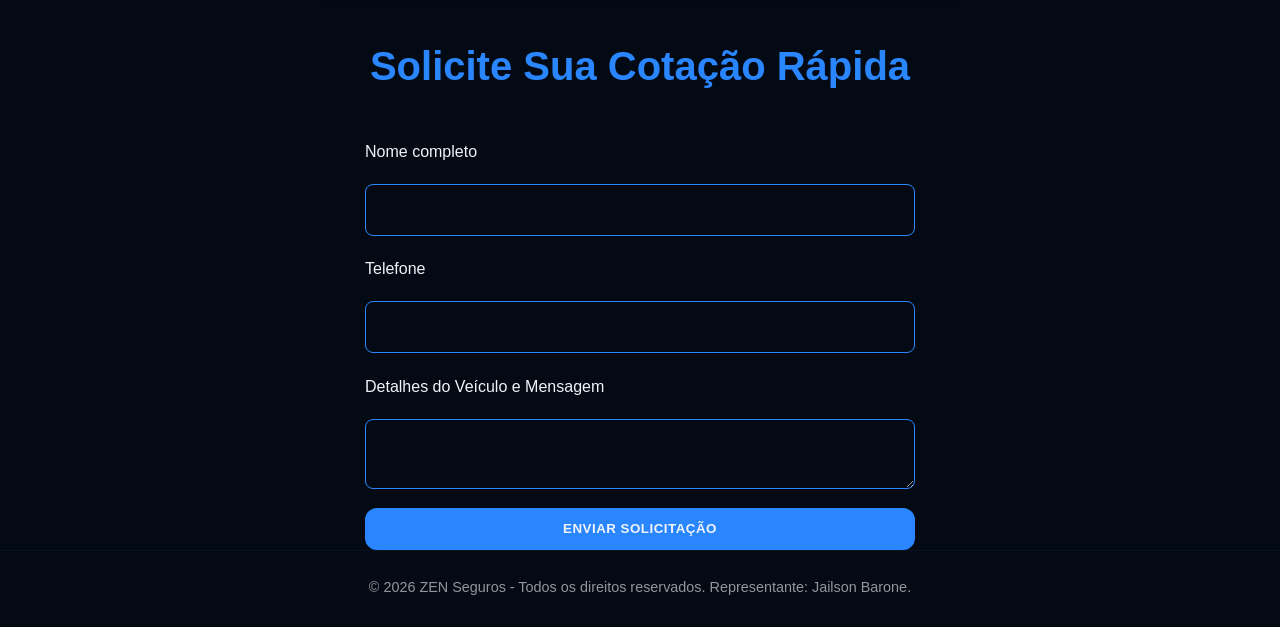
==== commit d6ea720e: "Add files via upload" ====
--- a/index.html
+++ b/index.html
@@ -568,7 +568,7 @@
         <div class="title">
             <p class="main-title">ZEN Seguros</p>
             <h2>Jailson Barone</h2>
-            <p class="muted">Seu Veículo Seguro 24 horas!</p>
+            <p class="muted">Seu Veículo Protegido 24 horas!</p>
         </div>
     </div>
     <div class="header-actions">
@@ -580,7 +580,7 @@
 <section class="hero wrap reveal">
     <div class="hero-video" id="ytLazy"></div>
     <div class="hero-text">
-        <h2>O Seguro que te acompanha</h2>
+        <h2>Proteção que acompanha você</h2>
         <p>Tenha tranquilidade com coberturas completas e assistência rápida. O melhor seguro auto com a confiança de um representante dedicado.</p>
         <a href="https://drive.google.com/file/d/1C_IjKY_Y2qe64_rMFT16UvTMApRDrvaP/view?usp=drive_link" target="_blank" class="btn btn-primary">Baixar Condições Gerais</a>
         <button id="openRegisterModal" class="btn">Receber Novidades</button>
@@ -802,4 +802,4 @@
 
 <script src="script.js" defer></script>
 </body>
-</html>
+</html>
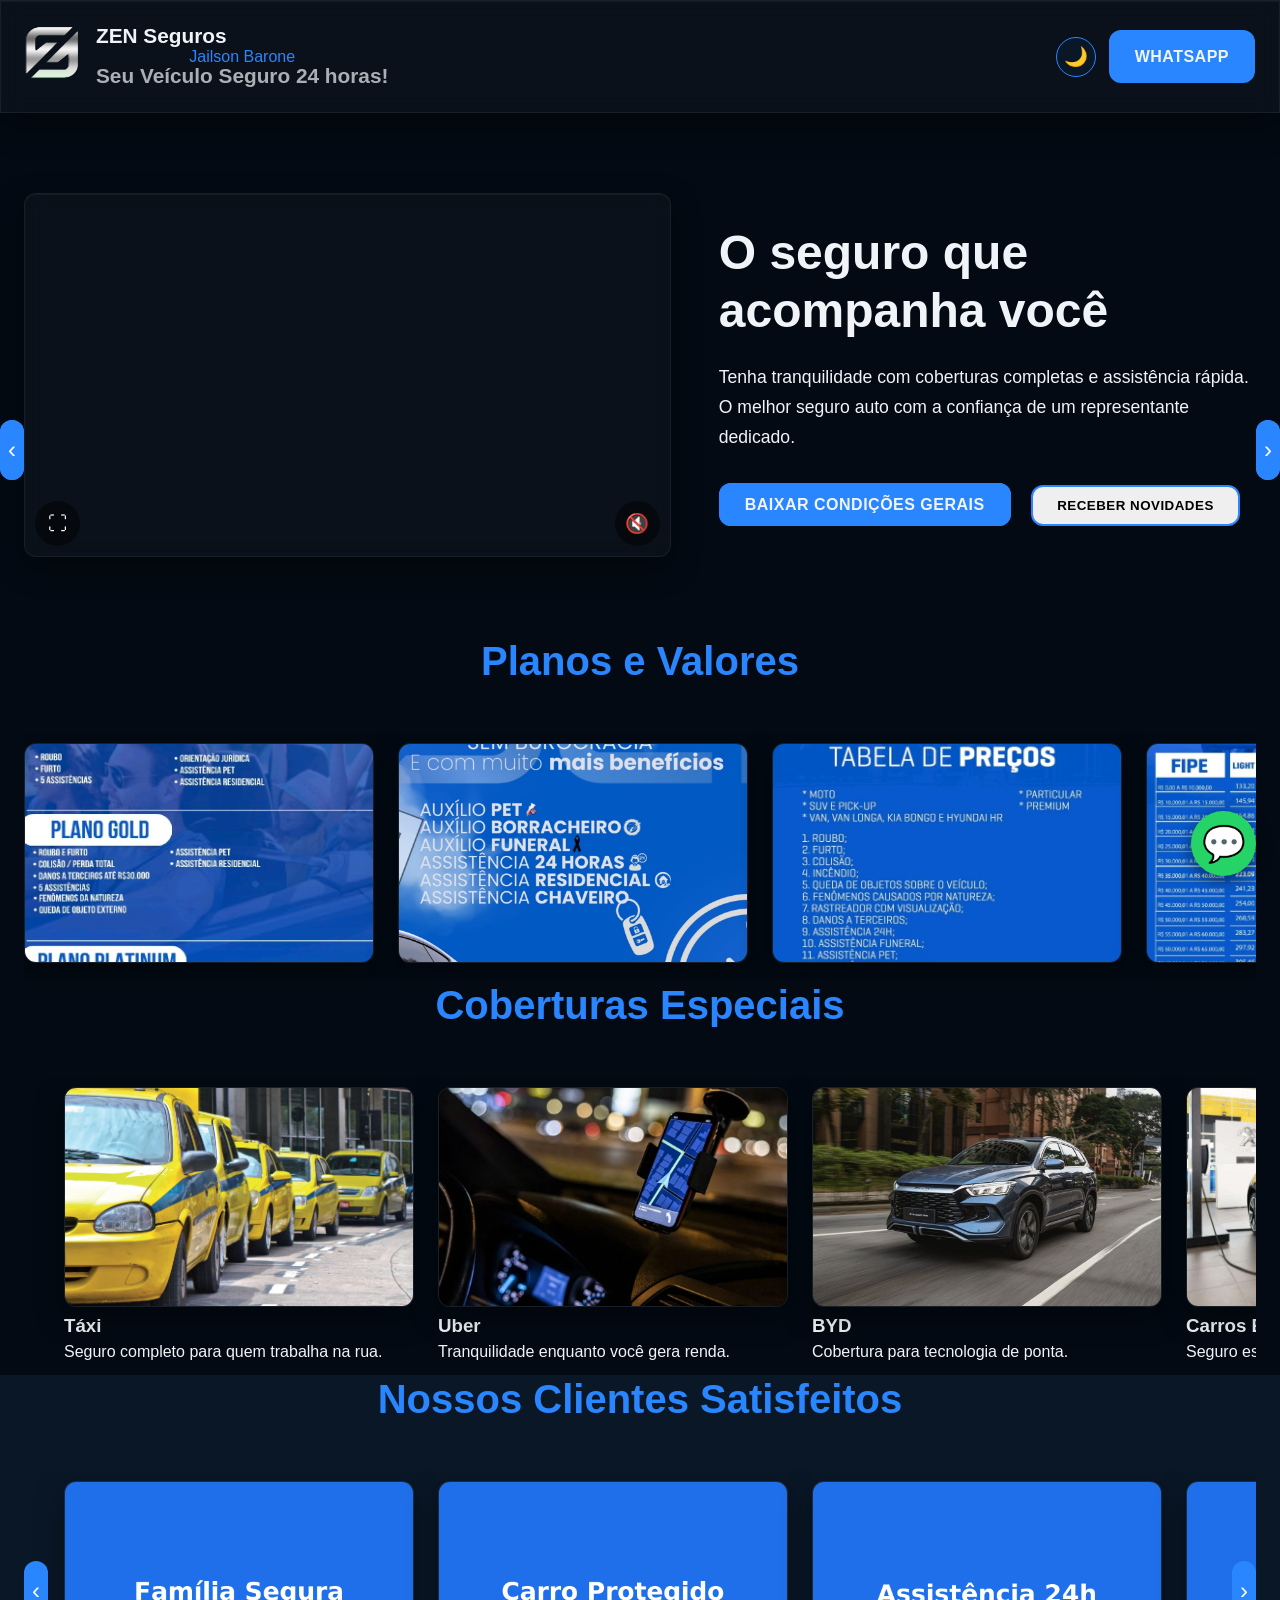
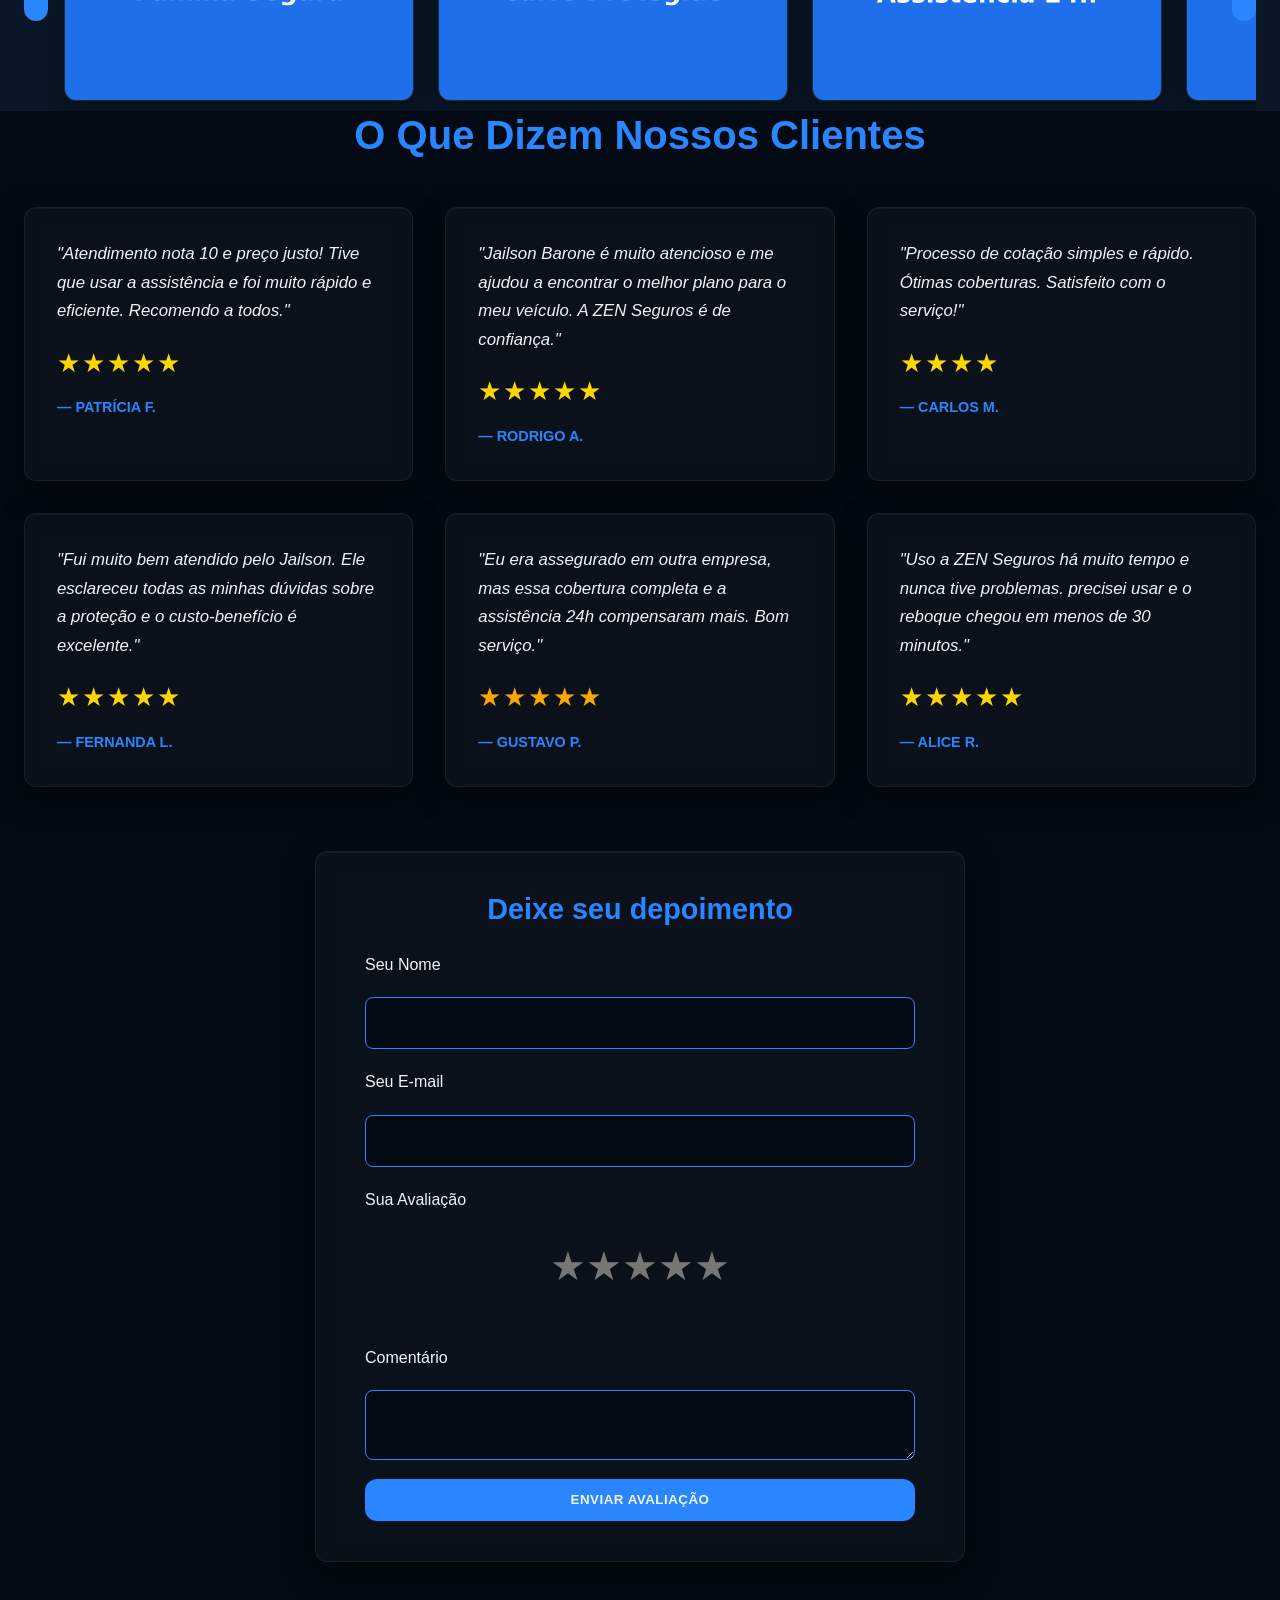
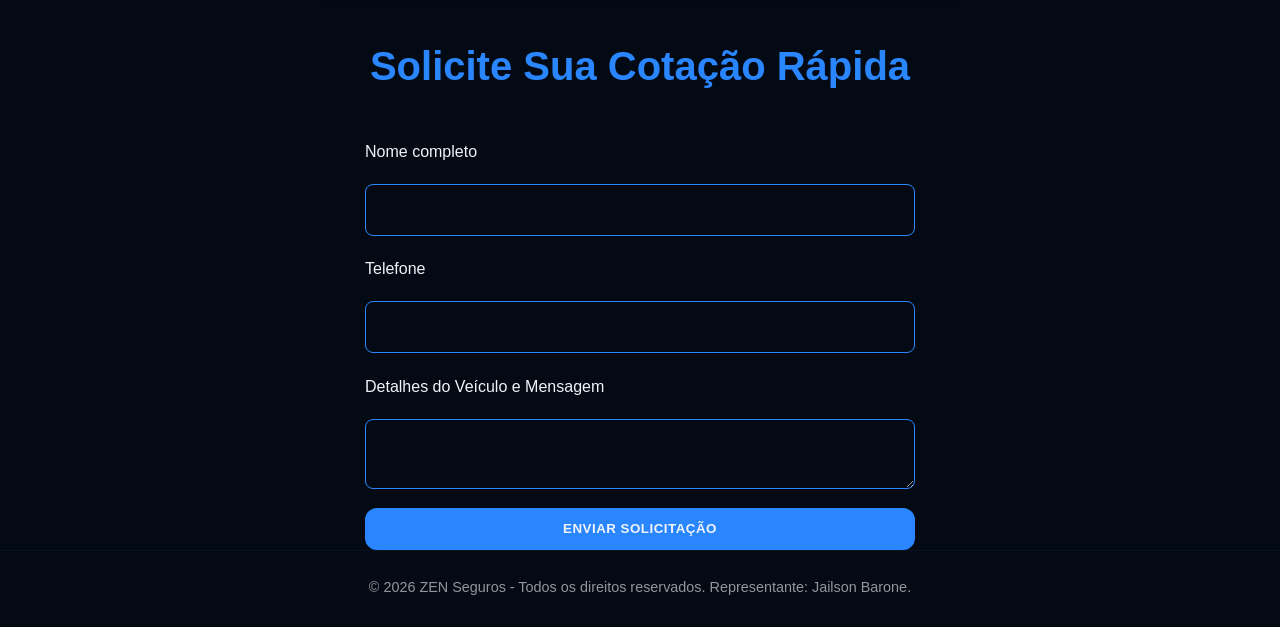
==== commit bf95a460: "Update vehicle protection phrases in index.html" ====
--- a/index.html
+++ b/index.html
@@ -568,7 +568,7 @@
         <div class="title">
             <p class="main-title">ZEN Seguros</p>
             <h2>Jailson Barone</h2>
-            <p class="muted">Seu Veículo Protegido 24 horas!</p>
+            <p class="muted">Seu Veículo Seguro 24 horas!</p>
         </div>
     </div>
     <div class="header-actions">
@@ -580,7 +580,7 @@
 <section class="hero wrap reveal">
     <div class="hero-video" id="ytLazy"></div>
     <div class="hero-text">
-        <h2>Proteção que acompanha você</h2>
+        <h2>O seguro que acompanha você</h2>
         <p>Tenha tranquilidade com coberturas completas e assistência rápida. O melhor seguro auto com a confiança de um representante dedicado.</p>
         <a href="https://drive.google.com/file/d/1C_IjKY_Y2qe64_rMFT16UvTMApRDrvaP/view?usp=drive_link" target="_blank" class="btn btn-primary">Baixar Condições Gerais</a>
         <button id="openRegisterModal" class="btn">Receber Novidades</button>
@@ -649,7 +649,7 @@
                         <img src="img/cobertura-taxi.png" alt="Táxi">
                         <div class="cover-overlay">
                             <h3>Táxi</h3>
-                            <p>Proteção completa para quem trabalha na rua.</p>
+                            <p>Seguro completo para quem trabalha na rua.</p>
                         </div>
                     </div>
                     <div class="cover-card">
@@ -802,4 +802,4 @@
 
 <script src="script.js" defer></script>
 </body>
-</html>+</html>
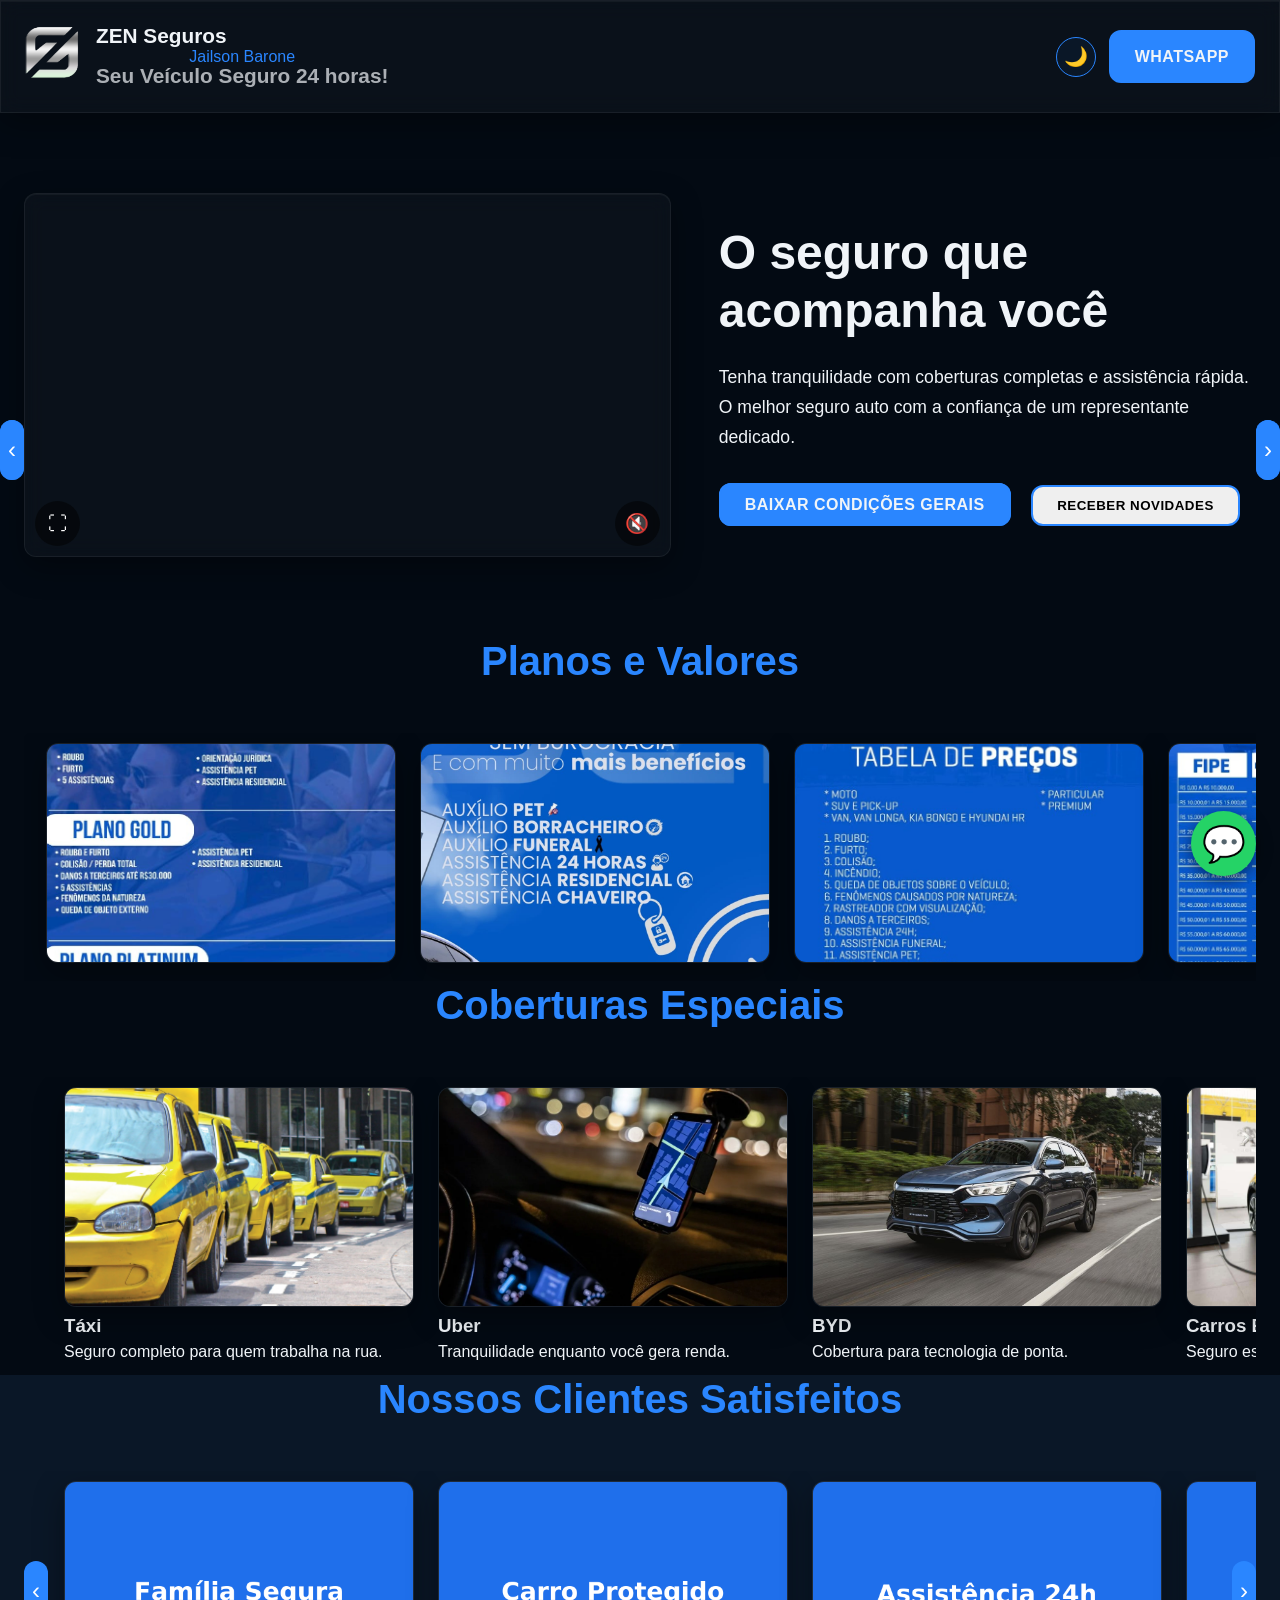
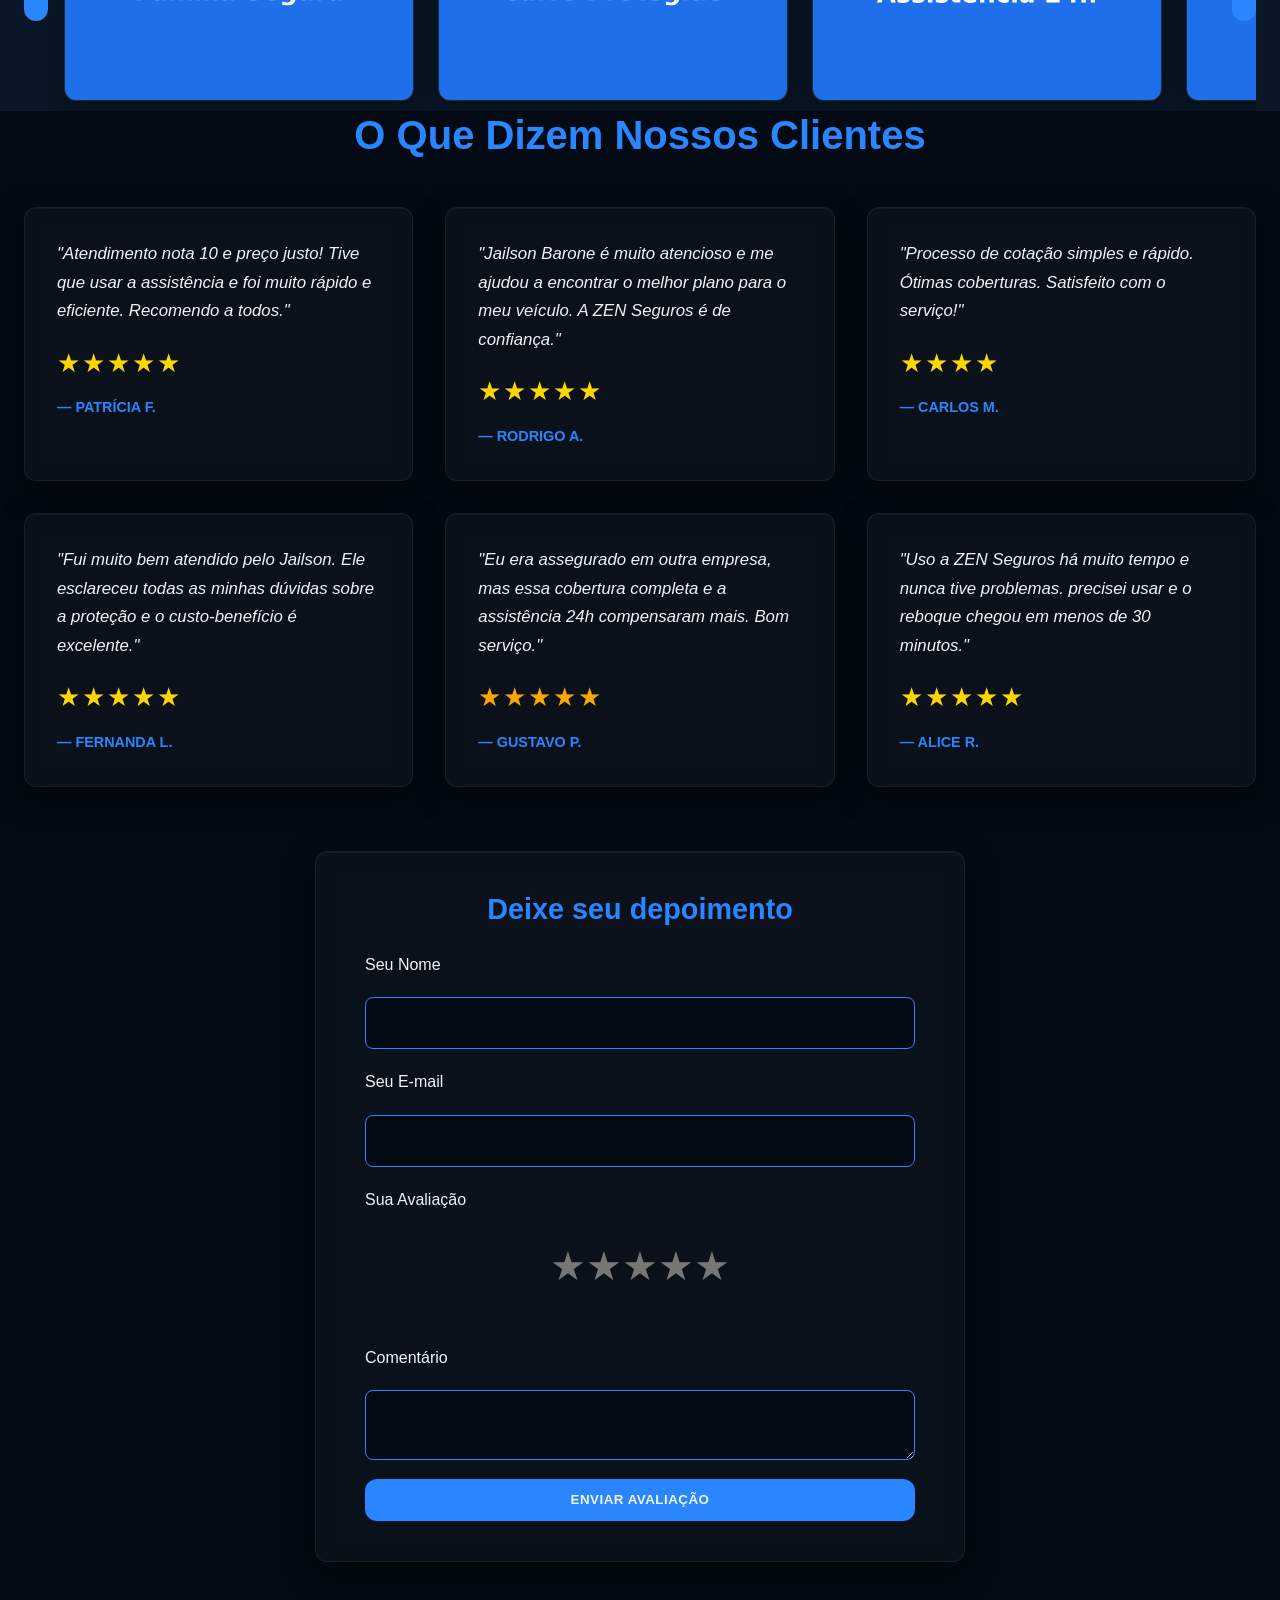
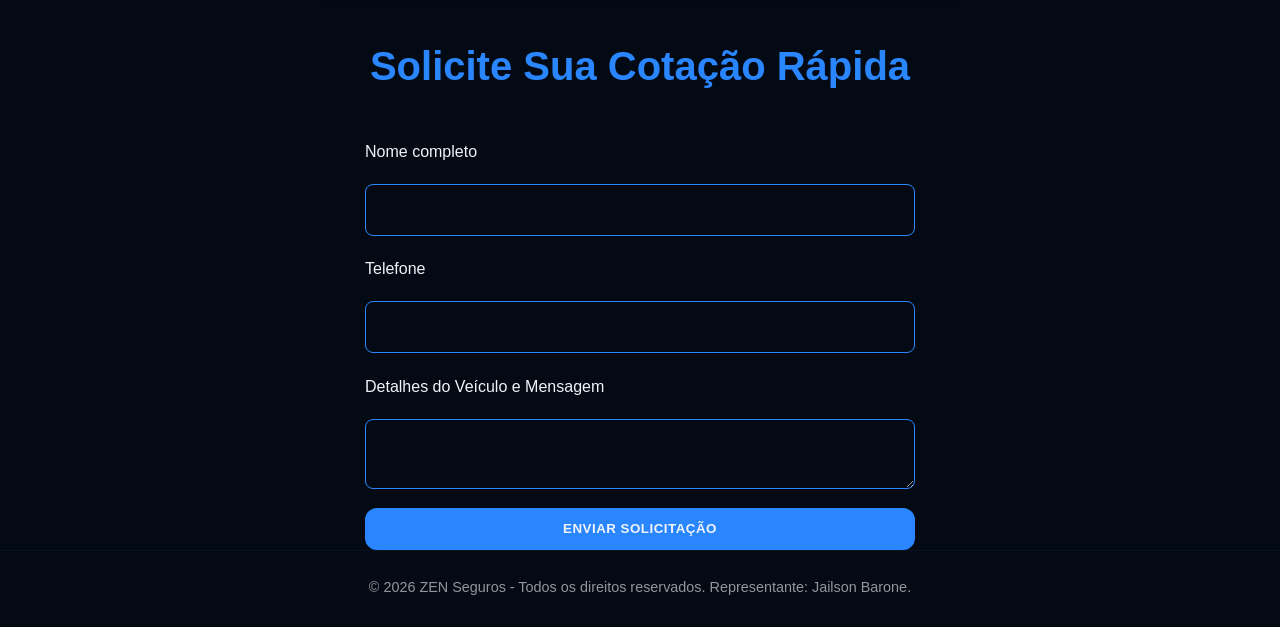
==== commit d096cdbc: "Update title for automotive insurance page" ====
--- a/index.html
+++ b/index.html
@@ -3,7 +3,7 @@
 <head>
     <meta charset="UTF-8" />
     <meta name="viewport" content="width=device-width, initial-scale=1.0" />
-    <title>ZEN Seguros • Jailson Barone | Proteção Automotiva Total</title>
+    <title>ZEN Seguros • Jailson Barone | Seguro Automotivo Total</title>
     <meta name="description" content="Seguro automotivo completo com assistência 24h. Solicite sua cotação com Jailson Barone, seu Representante Autorizado ZEN Seguros.">
 
     <meta property="og:title" content="ZEN Seguros - Proteção Automotiva Total">
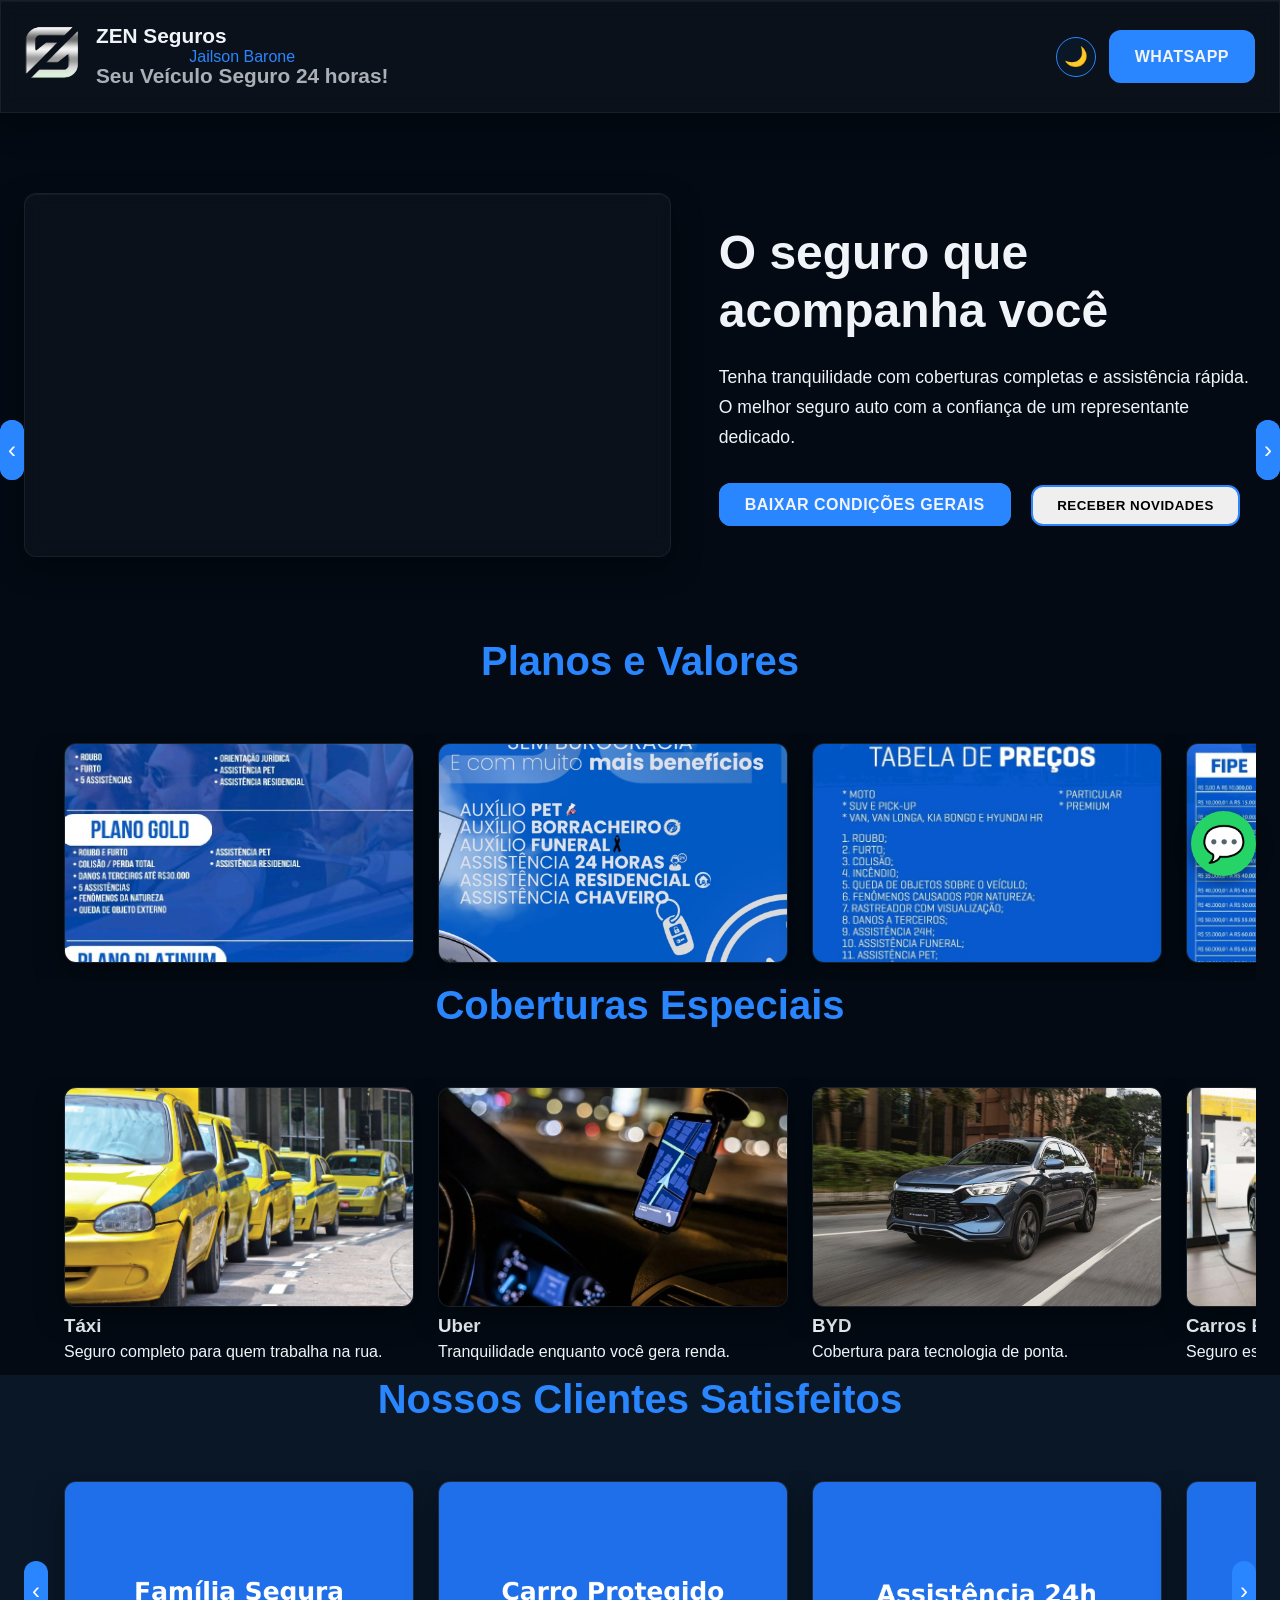
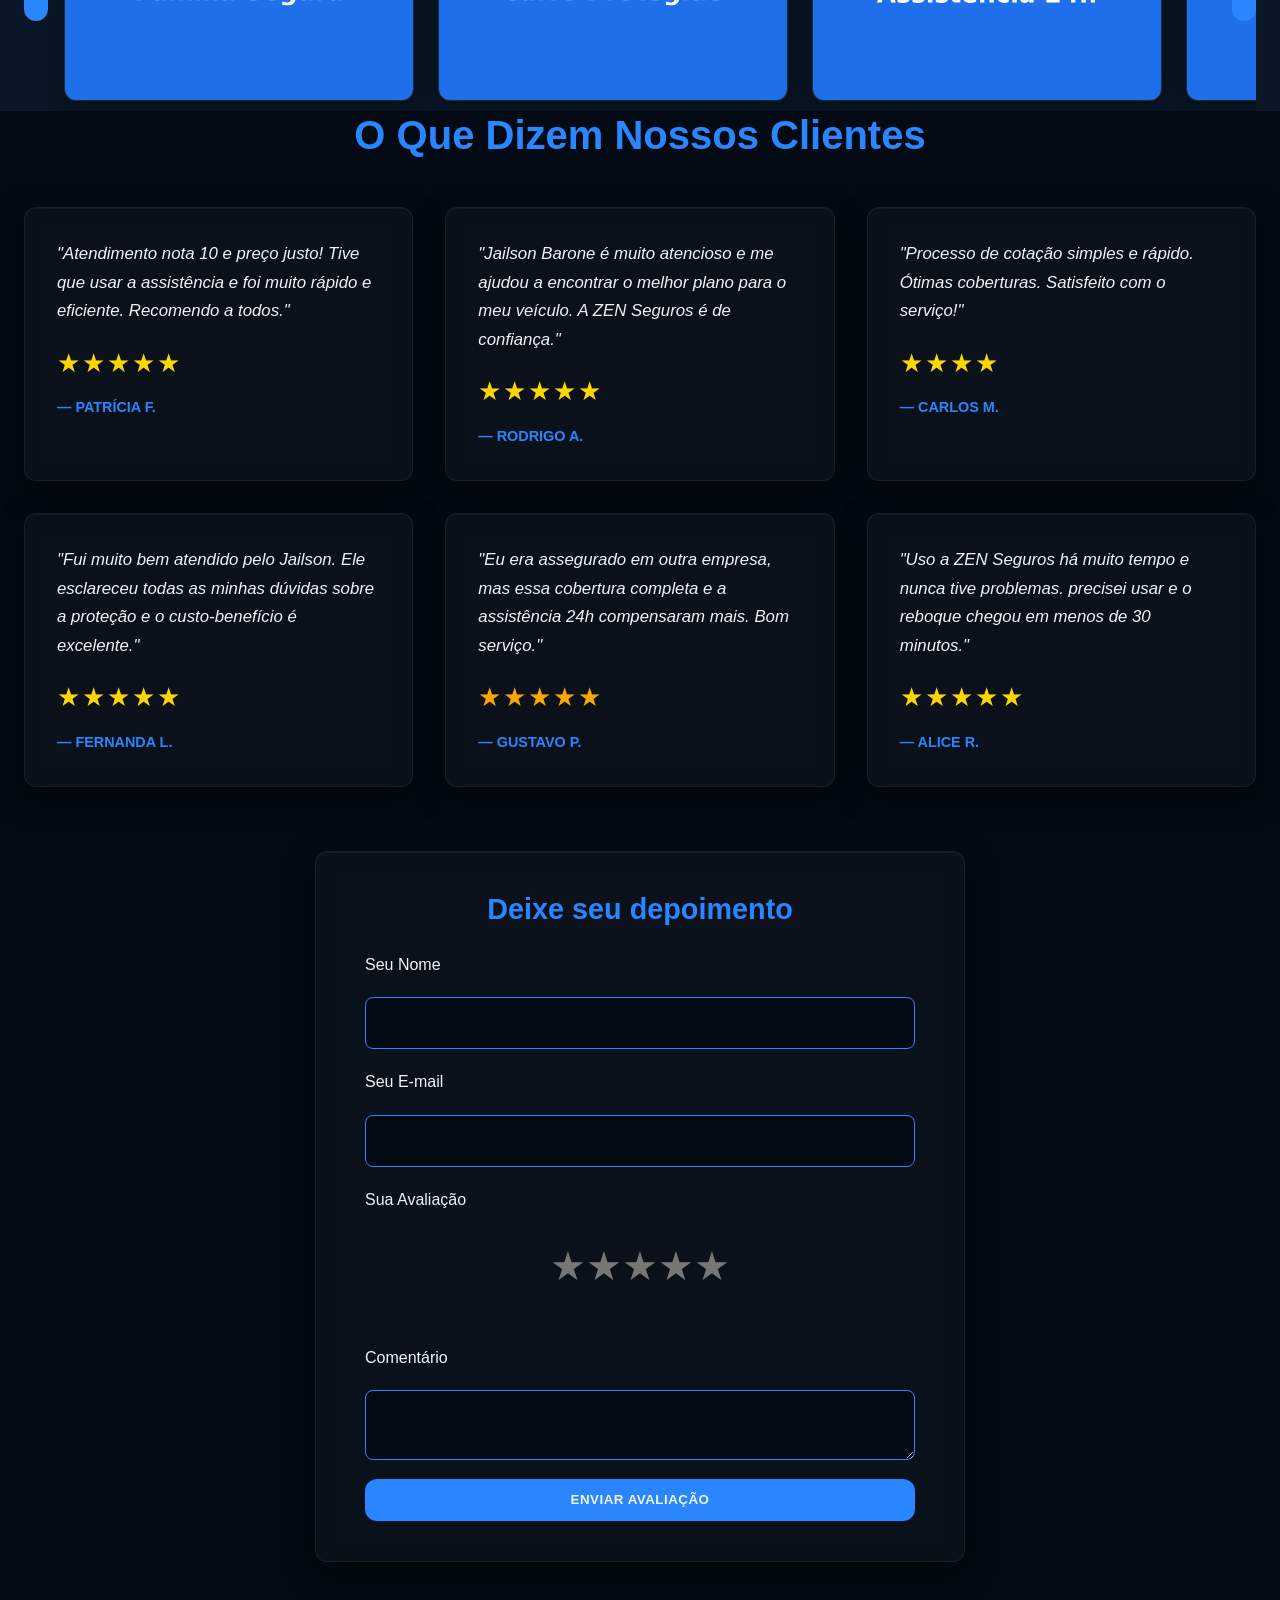
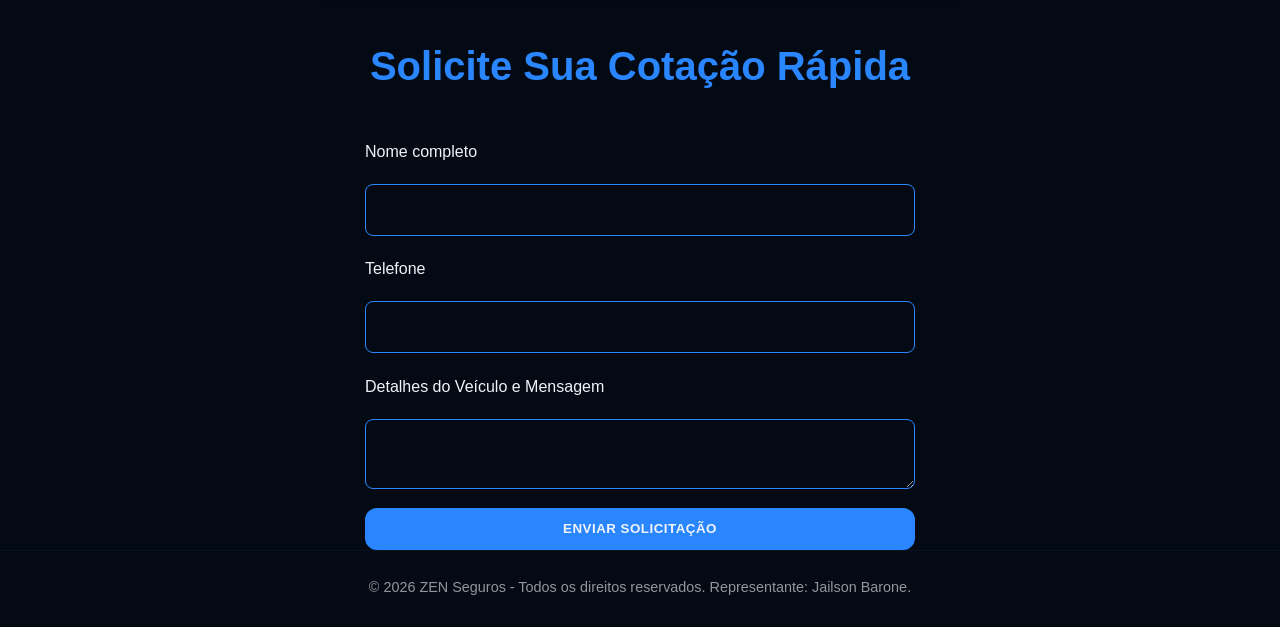
==== commit 4f8f43fc: "Add files via upload" ====
--- a/index.html
+++ b/index.html
@@ -221,7 +221,8 @@
             color: var(--text-color); 
         }
 
-        .hero-video iframe {
+        .hero-video iframe,
+        .hero-video video {
             width: 100%;
             height: 100%;
             border: none;
@@ -229,10 +230,12 @@
             top: 0;
             left: 0;
             pointer-events: none; 
+            object-fit: cover;
         }
 
         /* Fullscreen Helper */
-        :fullscreen iframe, :-webkit-full-screen iframe {
+        :fullscreen iframe, :-webkit-full-screen iframe,
+        :fullscreen video, :-webkit-full-screen video {
             width: 100vw !important;
             height: 100vh !important;
         }
@@ -578,7 +581,9 @@
 </header>
 
 <section class="hero wrap reveal">
-    <div class="hero-video" id="ytLazy"></div>
+    <div class="hero-video">
+        <iframe width="100%" height="100%" src="https://www.youtube.com/embed/-sCQS41pXRY?autoplay=1&mute=1&loop=1&playlist=-sCQS41pXRY" title="YouTube video player" frameborder="0" allow="accelerometer; autoplay; clipboard-write; encrypted-media; gyroscope; picture-in-picture; web-share" referrerpolicy="strict-origin-when-cross-origin" allowfullscreen></iframe>
+    </div>
     <div class="hero-text">
         <h2>O seguro que acompanha você</h2>
         <p>Tenha tranquilidade com coberturas completas e assistência rápida. O melhor seguro auto com a confiança de um representante dedicado.</p>
@@ -802,4 +807,4 @@
 
 <script src="script.js" defer></script>
 </body>
-</html>
+</html>
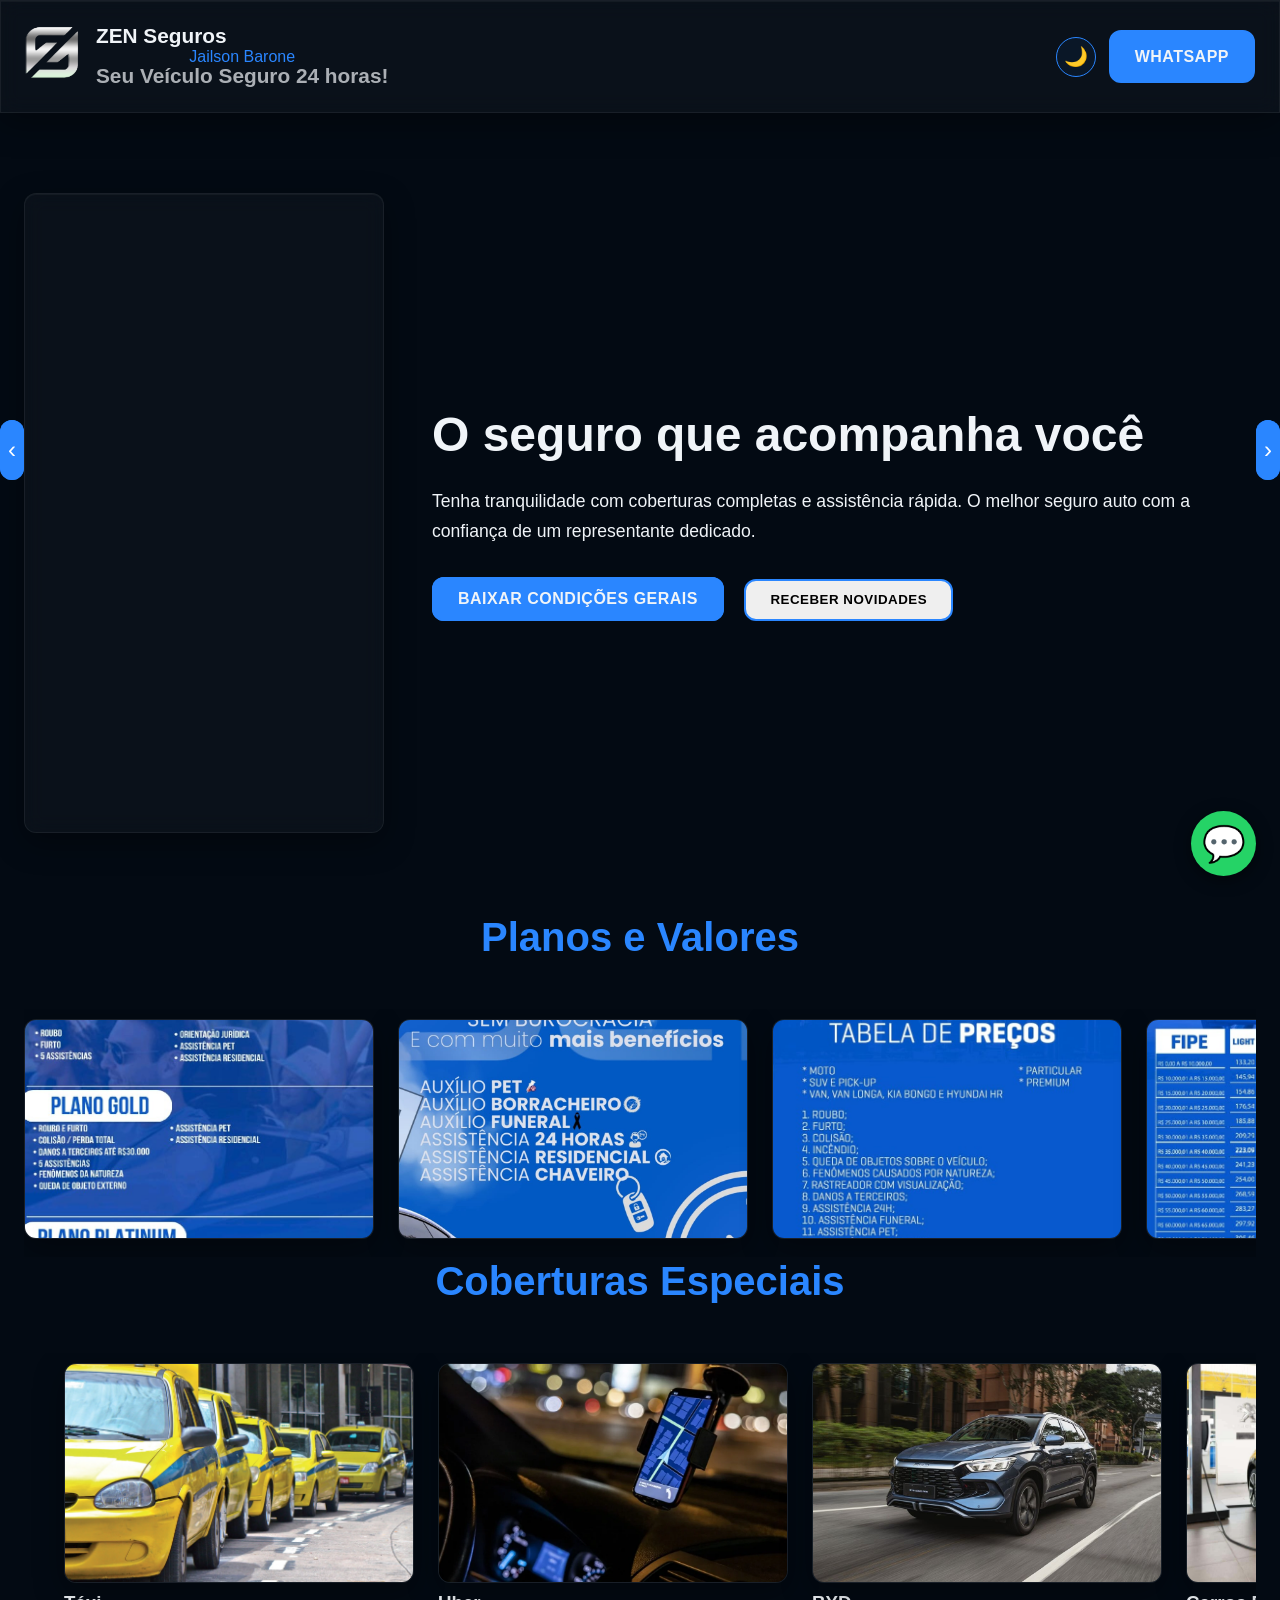
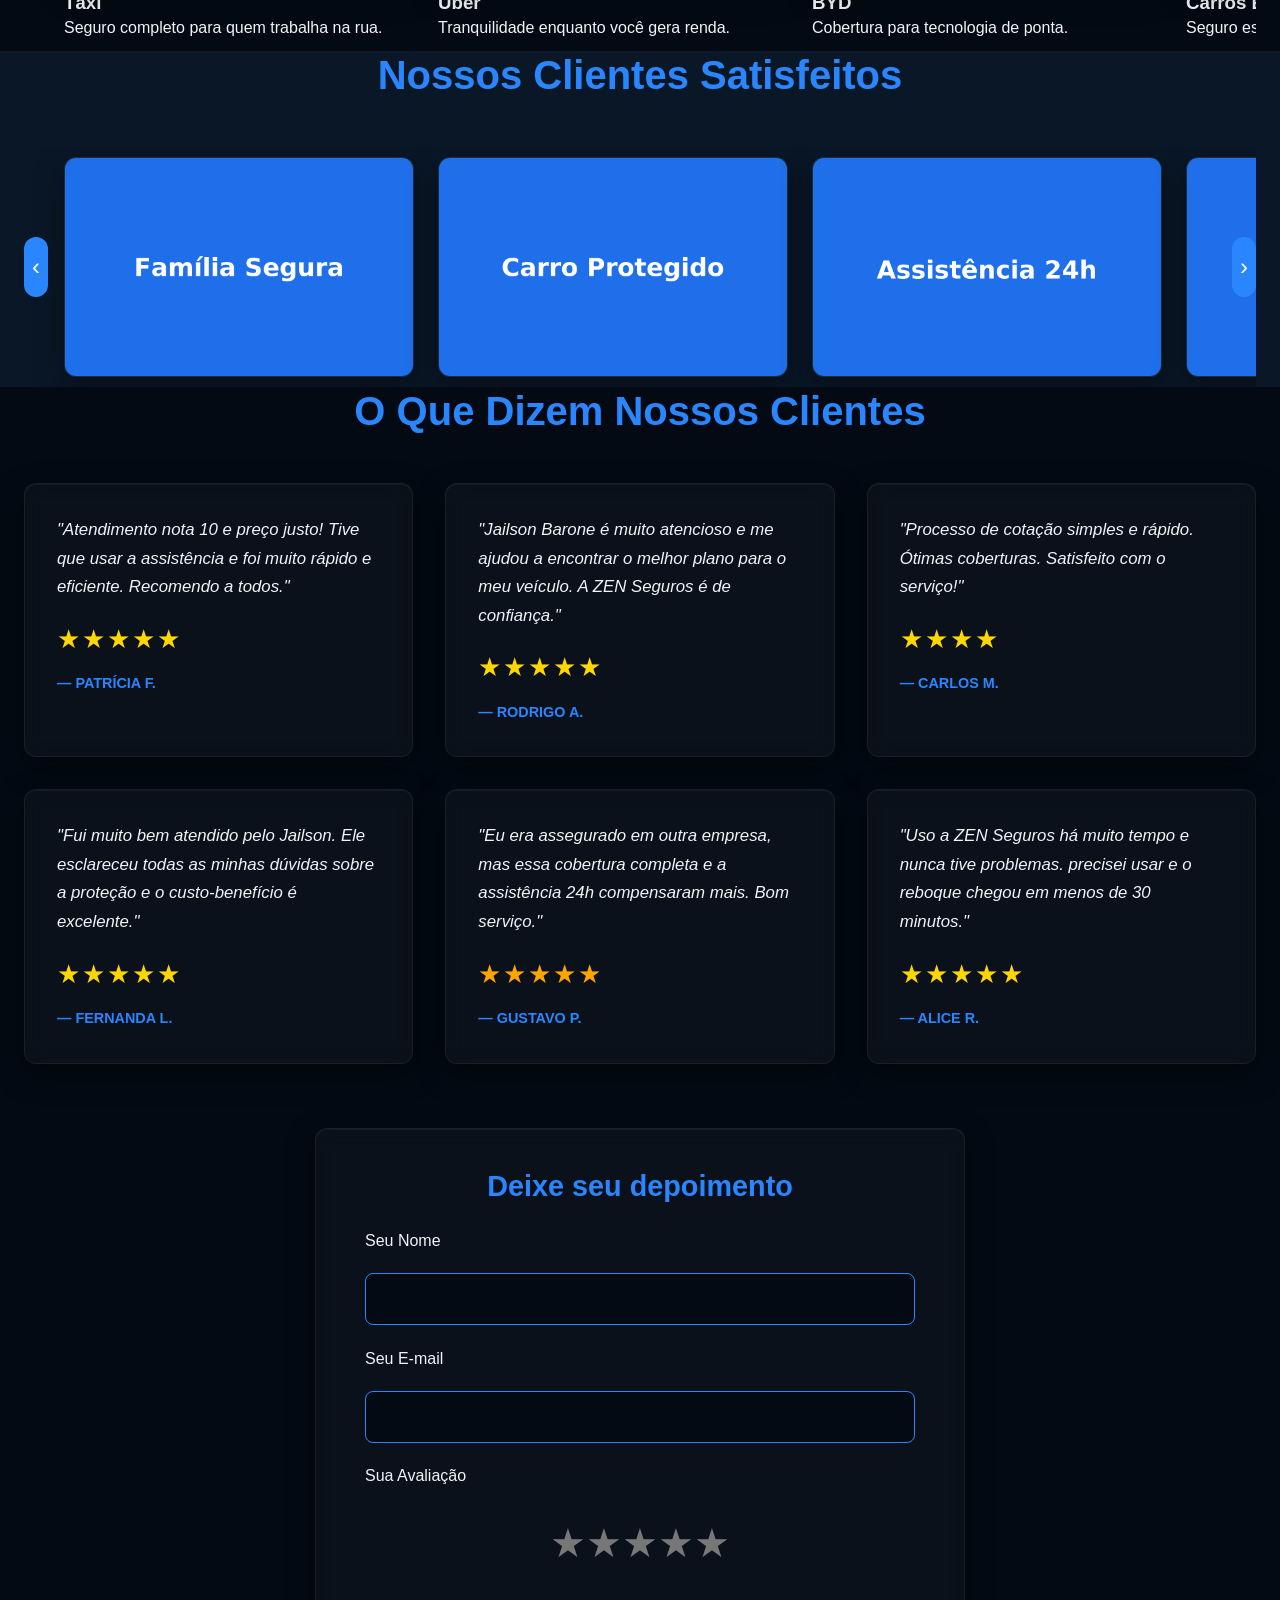
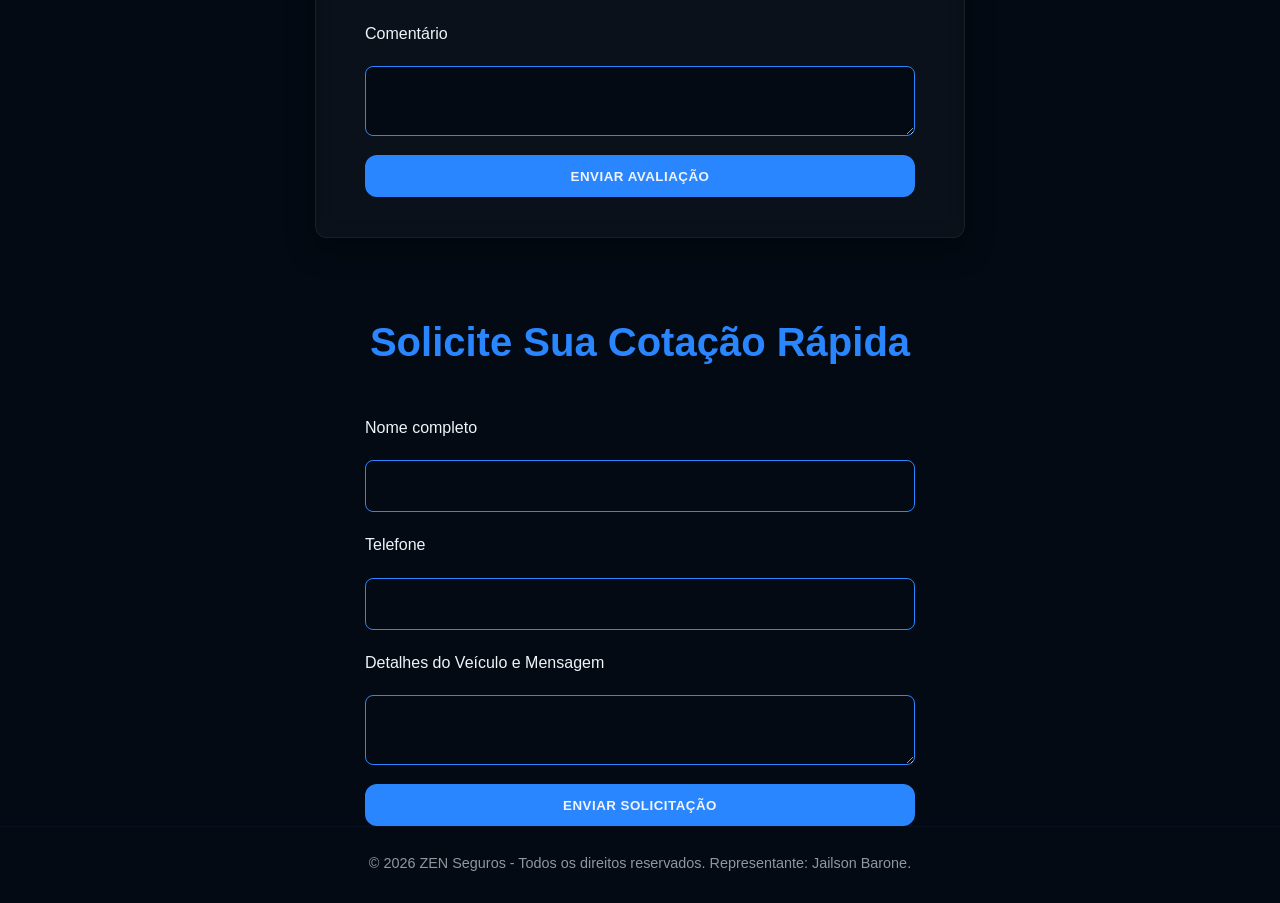
==== commit a38f6b2e: "Add files via upload" ====
--- a/index.html
+++ b/index.html
@@ -201,8 +201,10 @@
         }
 
         .hero-video {
-            flex: 1.2;
-            aspect-ratio: 16 / 9;
+            flex: 1;
+            max-width: 360px; /* Limita a largura para combinar com o formato Shorts */
+            aspect-ratio: 9 / 16; /* Proporção exata de vídeo vertical/Shorts */
+            margin: 0 auto;
             position: relative;
             background-color: #000;
             border-radius: var(--radius);
@@ -229,42 +231,14 @@
             position: absolute;
             top: 0;
             left: 0;
-            pointer-events: none; 
+            pointer-events: auto; /* Essencial para permitir os cliques nos botões do YouTube */
             object-fit: cover;
         }
 
         /* Fullscreen Helper */
-        :fullscreen iframe, :-webkit-full-screen iframe,
-        :fullscreen video, :-webkit-full-screen video {
+        :fullscreen iframe, :-webkit-full-screen iframe {
             width: 100vw !important;
             height: 100vh !important;
-        }
-
-        #videoSoundToggle, #fullscreenToggle {
-            position: absolute;
-            bottom: 10px;
-            width: 45px;
-            height: 45px;
-            background: rgba(0, 0, 0, 0.5);
-            color: white;
-            border: none;
-            border-radius: 50%;
-            font-size: 1.2rem;
-            cursor: pointer;
-            z-index: 30;
-            display: none;
-            align-items: center;
-            justify-content: center;
-            transition: background-color 0.3s;
-            text-indent: 0;
-            line-height: 1;
-        }
-
-        #videoSoundToggle { right: 10px; }
-        #fullscreenToggle { left: 10px; }
-
-        #videoSoundToggle:hover, #fullscreenToggle:hover {
-            background: var(--accent-1);
         }
 
         .hero-text {
@@ -582,7 +556,7 @@
 
 <section class="hero wrap reveal">
     <div class="hero-video">
-        <iframe width="100%" height="100%" src="https://www.youtube.com/embed/-sCQS41pXRY?autoplay=1&mute=1&loop=1&playlist=-sCQS41pXRY" title="YouTube video player" frameborder="0" allow="accelerometer; autoplay; clipboard-write; encrypted-media; gyroscope; picture-in-picture; web-share" referrerpolicy="strict-origin-when-cross-origin" allowfullscreen></iframe>
+        <iframe width="100%" height="100%" src="https://www.youtube.com/embed/-sCQS41pXRY?autoplay=1&mute=1&loop=1&playlist=-sCQS41pXRY&controls=1&fs=1" title="YouTube video player" frameborder="0" allow="accelerometer; autoplay; clipboard-write; encrypted-media; gyroscope; picture-in-picture; web-share; fullscreen" allowfullscreen></iframe>
     </div>
     <div class="hero-text">
         <h2>O seguro que acompanha você</h2>
